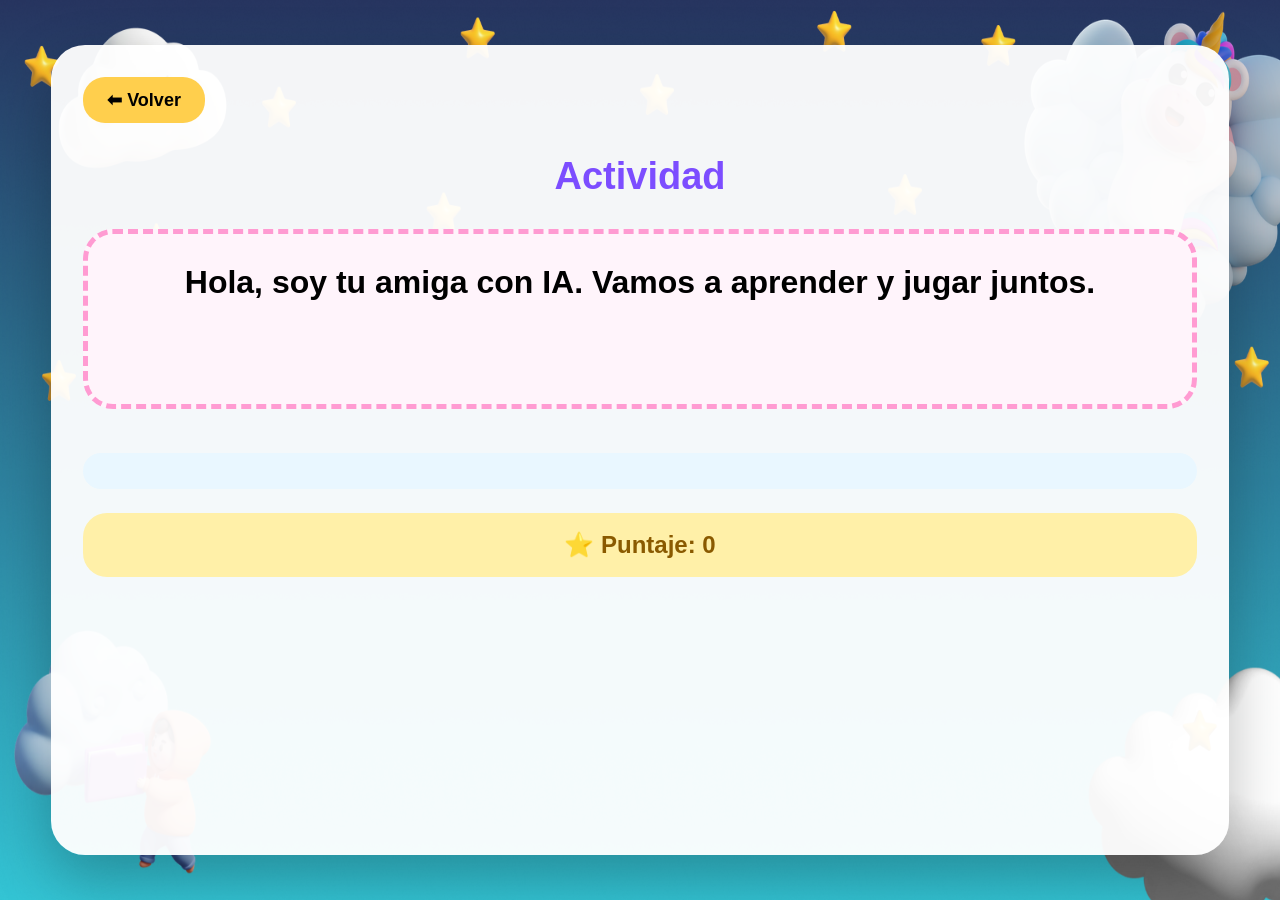
==== activity.html @ eb54089d "Cambiar menú de juegos a ventana separada (games.html) - Crear archivo games.html con el menú de jue" ====
<!doctype html>
<html lang="es">

<head>
    <meta charset="UTF-8" />
    <meta name="viewport" content="width=device-width, initial-scale=1.0" />
    <title>Actividad - MagiMente</title>
    <link rel="stylesheet" href="style.css" />
</head>

<body>
    <main class="app">
        <section id="actividad" class="screen activity-screen active">
            <button class="back" onclick="volverMenu()">⬅ Volver</button>

            <h2 id="tituloActividad">Actividad</h2>

            <!-- Pantalla de selección de tablas -->
            <div id="selectorTablas" class="table-selector" style="display: none;">
                <p class="selector-titulo">Selecciona una tabla para aprender</p>
                <div id="contenedorTablas" class="tablas-grid"></div>
            </div>

            <div id="pregunta" class="question">
                Hola, soy tu amiga con IA. Vamos a aprender y jugar juntos.
            </div>

            <div id="juegoOpciones" class="game-options"></div>

            <h3 id="respuesta" class="answer"></h3>
            <h3 id="puntaje" class="score">⭐ Puntaje: 0</h3>
        </section>
    </main>

    <script src="script.js"></script>
    <script src="activity-script.js"></script>
</body>

</html>
---- style.css ----
* {
    box-sizing: border-box;
}

body {
    margin: 0;
    width: 100vw;
    height: 100vh;
    font-family: 'Comic Sans MS', Arial, sans-serif;
    background: url('./assets/fondo.png');
    background-size: 100% 100%;
    background-position: center;
    background-repeat: no-repeat;
    display: flex;
    justify-content: center;
    align-items: center;
    overflow: hidden;
}

.app {
    width: 92vw;
    height: 90vh;
    max-width: 1700px;
}

.screen {
    display: none;
}

.screen.active {
    display: block;
}

.home-screen {
    position: relative;
    width: 100%;
    height: 100%;
    padding: 25px 70px 45px;
    border-radius: 35px;
    background: rgba(255, 255, 255, 0.1);
    backdrop-filter: blur(18px);
    box-shadow: inset 0 0 0 2px rgba(120, 220, 255, 0.35), 0 30px 80px rgba(0, 0, 0, 0.22);
    overflow: hidden;
    display: flex;
    flex-direction: column;
    justify-content: center;
}


/* Quitar nubes falsas */

.home-screen::before,
.home-screen::after {
    display: none;
}

.top-decoration {
    position: absolute;
    top: 15px;
    left: 35px;
    right: 35px;
    display: flex;
    justify-content: space-between;
    align-items: flex-start;
    z-index: 5;
}

.cloud-img {
    width: 190px;
    object-fit: contain;
}

.profile {
    position: relative;
}

.brain-img {
    width: 145px;
    height: 145px;
    object-fit: contain;
}


/* TÍTULO */

.main-header {
    text-align: center;
    position: relative;
    z-index: 4;
    margin-top: 19px;
    margin-bottom: 25px;
}

.titulo-magico {
    margin: 0;
    font-size: clamp(90px, 7vw, 130px);
    line-height: 0.82;
    font-weight: 900;
    letter-spacing: 14px;
    text-align: center;
    text-shadow: 0 4px 0 rgba(255, 255, 255, 0.8), 0 10px 20px rgba(0, 0, 0, 0.18);
}

.letra1 {
    color: #8057ff;
}

.letra2 {
    color: #26bfff;
}

.letra3 {
    color: #12d68c;
}

.letra4 {
    color: #ffb300;
}

.letra5 {
    color: #ff4fa3;
}

.letra6 {
    color: #ff765c;
}

.letra7 {
    color: #815cff;
}

.letra8 {
    color: #22bfff;
}

.letra9 {
    color: #13d68c;
}

.letra10 {
    color: #ffb300;
}

.letra11 {
    color: #ff4fa3;
}

.main-header p {
    margin: 90px auto 35px;
    max-width: 760px;
    font-size: clamp(22px, 1.8vw, 32px);
    line-height: 1.2;
    font-weight: 900;
    color: white;
}


/* TARJETAS */

.cards {
    position: relative;
    z-index: 4;
    width: 58%;
    margin: 39px auto 0 auto;
    display: grid;
    grid-template-columns: repeat(3, 1fr);
    gap: 28px 45px;
}

.card {
    min-height: 160px;
    border: none;
    border-radius: 26px;
    color: white;
    cursor: pointer;
    padding: 16px;
    text-align: center;
    display: flex;
    flex-direction: column;
    justify-content: center;
    align-items: center;
    box-shadow: 0 8px 0 rgba(0, 0, 0, 0.12), 0 18px 28px rgba(0, 0, 0, 0.16);
    transition: transform 0.2s ease, filter 0.2s ease;
}

.card:hover {
    transform: translateY(-8px) scale(1.03);
    filter: brightness(1.06);
}

.card-image {
    width: 75px;
    height: 75px;
    object-fit: contain;
    margin-bottom: 8px;
}

.pink .card-image {
    width: 90px;
    height: 90px;
}

.card h2 {
    margin: 5px 0 2px;
    font-size: clamp(18px, 1.4vw, 28px);
    color: white;
    font-weight: 900;
}

.card p {
    margin: 0;
    font-size: clamp(12px, 1vw, 18px);
    font-weight: 800;
    color: white;
}


/* Colores similares a tu captura */

.pink {
    background: linear-gradient(145deg, #ff68b4, #f64ea2);
}

.blue {
    background: linear-gradient(145deg, #67c5ff, #3da9f5);
}

.purple {
    background: linear-gradient(145deg, #b57cff, #835de7);
}

.green {
    background: linear-gradient(145deg, #33dbc0, #0ec2a5);
}

.yellow {
    background: linear-gradient(145deg, #ffd968, #e6bd45);
}

.orange {
    background: linear-gradient(145deg, #ff9b5a, #e97b3e);
}


/* ACTIVIDADES */

.activity-screen {
    width: 100%;
    min-height: 90vh;
    padding: 32px;
    border-radius: 34px;
    background: rgba(255, 255, 255, 0.95);
    box-shadow: 0 25px 60px rgba(0, 0, 0, 0.25);
}

.activity-screen.pink {
    background: linear-gradient(135deg, rgba(255, 104, 180, 0.15), rgba(246, 78, 162, 0.15)), rgba(255, 255, 255, 0.95);
}

.activity-screen.blue {
    background: linear-gradient(135deg, rgba(103, 197, 255, 0.15), rgba(61, 169, 245, 0.15)), rgba(255, 255, 255, 0.95);
}

.activity-screen.purple {
    background: linear-gradient(135deg, rgba(181, 124, 255, 0.15), rgba(131, 93, 231, 0.15)), rgba(255, 255, 255, 0.95);
}

.activity-screen.green {
    background: linear-gradient(135deg, rgba(51, 219, 192, 0.15), rgba(14, 194, 165, 0.15)), rgba(255, 255, 255, 0.95);
}

.activity-screen.yellow {
    background: linear-gradient(135deg, rgba(255, 217, 104, 0.15), rgba(230, 189, 69, 0.15)), rgba(255, 255, 255, 0.95);
}

.activity-screen.orange {
    background: linear-gradient(135deg, rgba(255, 155, 90, 0.15), rgba(233, 123, 62, 0.15)), rgba(255, 255, 255, 0.95);
}

.back {
    border: none;
    background: #ffcf4d;
    padding: 12px 24px;
    border-radius: 22px;
    font-size: 18px;
    font-weight: 900;
    cursor: pointer;
}

#tituloActividad,
#logros h2 {
    text-align: center;
    font-size: 38px;
    color: #7c4dff;
}

.question {
    background: #fff4fb;
    border: 5px dashed #ff9bd2;
    border-radius: 30px;
    padding: 30px;
    font-size: 32px;
    font-weight: 900;
    min-height: 180px;
    text-align: center;
    margin: 20px 0;
}

.answer,
.score {
    border-radius: 24px;
    padding: 18px;
    text-align: center;
    font-size: 24px;
}

.answer {
    background: #e9f7ff;
    color: #2364aa;
}

.score {
    background: #fff0a8;
    color: #8a5a00;
}

.game-options {
    display: flex;
    justify-content: center;
    align-items: center;
    width: 100%;
    gap: 18px;
}

.option {
    border: none;
    background: white;
    border-radius: 24px;
    padding: 20px;
    font-size: 26px;
    font-weight: 900;
    color: #33235c;
    box-shadow: 0 10px 22px rgba(0, 0, 0, 0.12);
    cursor: pointer;
}

.option span {
    display: block;
    font-size: 55px;
}

/* SELECTOR DE TABLAS */

.table-selector {
    width: 100%;
}

.selector-titulo {
    text-align: center;
    font-size: 28px;
    color: #7c4dff;
    font-weight: 900;
    margin: 20px 0 30px;
}

.tablas-grid {
    display: grid;
    grid-template-columns: repeat(6, 1fr);
    gap: 20px;
    margin: 20px 0;
}

.tabla-card {
    background: linear-gradient(135deg, #ff68b4, #f64ea2);
    border: none;
    border-radius: 24px;
    padding: 25px;
    cursor: pointer;
    display: flex;
    flex-direction: column;
    justify-content: center;
    align-items: center;
    min-height: 140px;
    box-shadow: 0 8px 0 rgba(0, 0, 0, 0.12), 0 18px 28px rgba(0, 0, 0, 0.16);
    transition: transform 0.2s ease, filter 0.2s ease;
    color: white;
    font-weight: 900;
}

.tabla-card:hover {
    transform: translateY(-8px) scale(1.05);
    filter: brightness(1.08);
}

.tabla-numero {
    font-size: 48px;
    margin-bottom: 8px;
}

.tabla-label {
    font-size: 14px;
    opacity: 0.95;
}

.tabla-card.tabla-todas {
    background: linear-gradient(145deg, #ff1493, #ff69b4);
    border: 3px solid rgba(255, 255, 255, 0.4);
}

.tabla-card.tabla-todas:hover {
    transform: translateY(-12px) scale(1.08);
    filter: brightness(1.12);
}

.tabla-card.tabla-1 { background: linear-gradient(145deg, #ff68b4, #f64ea2); }
.tabla-card.tabla-2 { background: linear-gradient(145deg, #67c5ff, #3da9f5); }
.tabla-card.tabla-3 { background: linear-gradient(145deg, #b57cff, #835de7); }
.tabla-card.tabla-4 { background: linear-gradient(145deg, #33dbc0, #0ec2a5); }
.tabla-card.tabla-5 { background: linear-gradient(145deg, #ffd968, #e6bd45); }
.tabla-card.tabla-6 { background: linear-gradient(145deg, #ff9b5a, #e97b3e); }
.tabla-card.tabla-7 { background: linear-gradient(145deg, #ff68b4, #f64ea2); }
.tabla-card.tabla-8 { background: linear-gradient(145deg, #67c5ff, #3da9f5); }
.tabla-card.tabla-9 { background: linear-gradient(145deg, #b57cff, #835de7); }
.tabla-card.tabla-10 { background: linear-gradient(145deg, #33dbc0, #0ec2a5); }

/* BOTONES DE OPERACIÓN (SUMA/RESTA) */

.operacion-btn {
    background: white;
    border: 3px solid #ddd;
    border-radius: 28px;
    padding: 25px;
    font-size: 20px;
    font-weight: 900;
    color: #333;
    cursor: pointer;
    display: flex;
    flex-direction: column;
    justify-content: center;
    align-items: center;
    min-height: 160px;
    box-shadow: 0 8px 20px rgba(0, 0, 0, 0.1);
    transition: all 0.3s ease;
    user-select: none;
    touch-action: none;
}

.operacion-btn:hover {
    transform: translateY(-8px) scale(1.05);
    box-shadow: 0 12px 30px rgba(0, 0, 0, 0.2);
    filter: brightness(0.98);
}

.operacion-btn:active {
    transform: translateY(-4px) scale(1.02);
}

.operacion-icon {
    font-size: 56px;
    margin-bottom: 10px;
    display: block;
}

.operacion-texto {
    font-size: 18px;
    display: block;
}

.suma-btn {
    border-color: #0ec2a5;
    background: linear-gradient(135deg, rgba(14, 194, 165, 0.1), rgba(14, 194, 165, 0.05));
}

.suma-btn:hover {
    background: linear-gradient(135deg, rgba(14, 194, 165, 0.2), rgba(14, 194, 165, 0.1));
    border-color: #0ec2a5;
    box-shadow: 0 12px 30px rgba(14, 194, 165, 0.3);
}

.resta-btn {
    border-color: #ff4fa3;
    background: linear-gradient(135deg, rgba(255, 79, 163, 0.1), rgba(255, 79, 163, 0.05));
}

.resta-btn:hover {
    background: linear-gradient(135deg, rgba(255, 79, 163, 0.2), rgba(255, 79, 163, 0.1));
    border-color: #ff4fa3;
    box-shadow: 0 12px 30px rgba(255, 79, 163, 0.3);
}

.mixto-btn {
    border-color: #8057ff;
    background: linear-gradient(135deg, rgba(128, 87, 255, 0.1), rgba(128, 87, 255, 0.05));
}

.mixto-btn:hover {
    background: linear-gradient(135deg, rgba(128, 87, 255, 0.2), rgba(128, 87, 255, 0.1));
    border-color: #8057ff;
    box-shadow: 0 12px 30px rgba(128, 87, 255, 0.3);
}


/* GRID DE OPERACIONES */

.operaciones-grid {
    display: grid;
    grid-template-columns: repeat(2, 1fr);
    gap: 20px;
    margin: 20px 0;
}

.operacion-card {
    background: white;
    border: 3px solid #ddd;
    border-radius: 24px;
    padding: 25px;
    font-size: 24px;
    font-weight: 900;
    color: #333;
    cursor: pointer;
    display: flex;
    flex-direction: column;
    justify-content: center;
    align-items: center;
    min-height: 140px;
    box-shadow: 0 6px 18px rgba(0, 0, 0, 0.1);
    transition: all 0.3s ease;
    user-select: none;
    touch-action: none;
}

.operacion-card:hover {
    transform: translateY(-6px) scale(1.04);
    box-shadow: 0 10px 26px rgba(0, 0, 0, 0.15);
}

.operacion-card:active {
    transform: translateY(-2px) scale(1.01);
}

.operacion-display {
    font-size: 32px;
    font-weight: bold;
    margin-bottom: 10px;
    color: #333;
}

.operacion-icon-card {
    font-size: 40px;
}

.suma-card {
    border-color: #0ec2a5;
    background: linear-gradient(135deg, rgba(14, 194, 165, 0.08), rgba(14, 194, 165, 0.02));
}

.suma-card:hover {
    background: linear-gradient(135deg, rgba(14, 194, 165, 0.15), rgba(14, 194, 165, 0.08));
    border-color: #0ec2a5;
    box-shadow: 0 10px 26px rgba(14, 194, 165, 0.25);
}

.resta-card {
    border-color: #ff4fa3;
    background: linear-gradient(135deg, rgba(255, 79, 163, 0.08), rgba(255, 79, 163, 0.02));
}

.resta-card:hover {
    background: linear-gradient(135deg, rgba(255, 79, 163, 0.15), rgba(255, 79, 163, 0.08));
    border-color: #ff4fa3;
    box-shadow: 0 10px 26px rgba(255, 79, 163, 0.25);
}

.operacion-selected {
    transform: scale(0.95);
    opacity: 0.6;
}

/* GRID DE RESPUESTAS */

.respuestas-grid {
    display: grid;
    grid-template-columns: repeat(3, 1fr);
    gap: 15px;
    margin: 20px 0;
}

.respuesta-btn {
    background: white;
    border: 3px solid #8057ff;
    border-radius: 20px;
    padding: 20px;
    font-size: 28px;
    font-weight: 900;
    color: #333;
    cursor: pointer;
    display: flex;
    justify-content: center;
    align-items: center;
    min-height: 100px;
    box-shadow: 0 6px 16px rgba(128, 87, 255, 0.15);
    transition: all 0.3s ease;
    user-select: none;
}

.respuesta-btn:hover {
    transform: translateY(-6px) scale(1.06);
    box-shadow: 0 10px 24px rgba(128, 87, 255, 0.3);
    background: linear-gradient(135deg, rgba(128, 87, 255, 0.08), rgba(128, 87, 255, 0.02));
}

.respuesta-btn:active {
    transform: translateY(-2px) scale(1.02);
}

.numero-respuesta {
    font-size: 36px;
    font-weight: bold;
}

/* MENÚ DE JUEGOS */

.menu-header {
    text-align: center;
    margin-bottom: 40px;
}

.menu-header h1 {
    margin: 0;
    font-size: clamp(32px, 4vw, 52px);
    color: #7c4dff;
    font-weight: 900;
}

.menu-header p {
    margin: 15px 0 0;
    font-size: clamp(16px, 1.5vw, 24px);
    color: #666;
    font-weight: 600;
}

.juegos-grid {
    display: grid;
    grid-template-columns: repeat(3, 1fr);
    gap: 25px;
    width: 100%;
    max-width: 900px;
    margin: 0 auto;
}

.juego-card {
    border: none;
    border-radius: 28px;
    padding: 30px 20px;
    cursor: pointer;
    display: flex;
    flex-direction: column;
    justify-content: center;
    align-items: center;
    min-height: 200px;
    box-shadow: 0 8px 0 rgba(0, 0, 0, 0.12), 0 18px 28px rgba(0, 0, 0, 0.16);
    transition: transform 0.3s ease, filter 0.3s ease;
    color: white;
    font-family: 'Comic Sans MS', Arial, sans-serif;
    font-weight: 900;
}

.juego-card:hover {
    transform: translateY(-12px) scale(1.05);
    filter: brightness(1.08);
}

.juego-icono {
    font-size: 64px;
    margin-bottom: 15px;
    display: block;
}

.juego-card h3 {
    margin: 10px 0 5px;
    font-size: 22px;
    color: white;
    text-align: center;
}

.juego-card p {
    margin: 0;
    font-size: 14px;
    color: rgba(255, 255, 255, 0.9);
    text-align: center;
}

.juego-atrapa {
    background: linear-gradient(145deg, #ff68b4, #f64ea2);
}

.juego-memoria {
    background: linear-gradient(145deg, #67c5ff, #3da9f5);
}

.juego-emojis {
    background: linear-gradient(145deg, #b57cff, #835de7);
}

.juego-colores {
    background: linear-gradient(145deg, #33dbc0, #0ec2a5);
}

.juego-rompecabezas {
    background: linear-gradient(145deg, #ffd968, #e6bd45);
}

.juego-sonidos {
    background: linear-gradient(145deg, #ff9b5a, #e97b3e);
}

/* MÓVIL */

@media (max-width: 900px) {
    body {
        height: auto;
        min-height: 100vh;
        overflow-y: auto;
        background-size: cover;
    }
    .app {
        width: 96vw;
        height: auto;
        padding: 10px 0;
    }
    .home-screen {
        height: auto;
        min-height: 95vh;
        padding: 28px 18px;
        border-radius: 28px;
    }
    .top-decoration {
        display: none;
    }
    .titulo-magico {
        font-size: 64px;
        letter-spacing: 6px;
    }
    .main-header p {
        font-size: 22px;
        margin: 25px auto 30px;
    }
    .cards {
        width: 100%;
        grid-template-columns: 1fr;
        gap: 18px;
    }
    .card {
        min-height: 150px;
    }
    .card-image {
        width: 80px;
        height: 80px;
    }
    .game-options {
        grid-template-columns: 1fr;
    }
    .tablas-grid {
        grid-template-columns: repeat(4, 1fr);
        gap: 15px;
    }
    .tabla-card {
        min-height: 120px;
        padding: 18px;
    }
    .tabla-numero {
        font-size: 36px;
    }
    .tabla-label {
        font-size: 12px;
    }
    .operacion-btn {
        min-height: 140px;
        padding: 18px;
    }
    .operacion-icon {
        font-size: 42px;
        margin-bottom: 8px;
    }
    .operacion-texto {
        font-size: 16px;
    }
    .operaciones-grid {
        grid-template-columns: 1fr;
        gap: 15px;
    }
    .operacion-card {
        min-height: 120px;
        padding: 18px;
    }
    .operacion-display {
        font-size: 28px;
    }
    .operacion-icon-card {
        font-size: 36px;
    }
    .respuestas-grid {
        grid-template-columns: repeat(2, 1fr);
        gap: 12px;
    }
    .respuesta-btn {
        min-height: 90px;
        padding: 15px;
        font-size: 24px;
    }
    .numero-respuesta {
        font-size: 28px;
    }
}
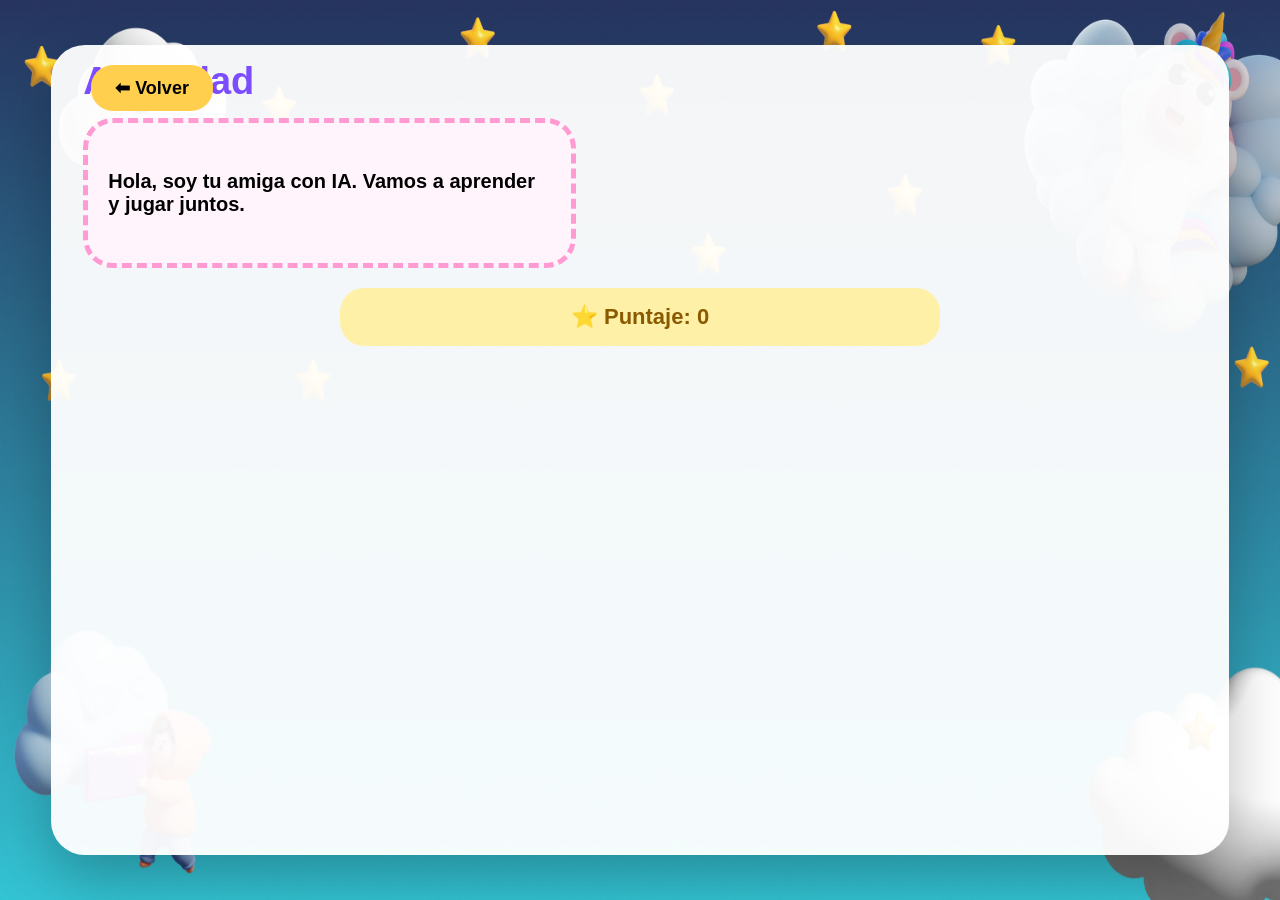
==== commit f2ff68a5: "Reorganizar layout a dos columnas: izquierda info, derecha tarjetas - Cambiar estructura a grid de d" ====
--- a/activity.html
+++ b/activity.html
@@ -13,21 +13,28 @@
         <section id="actividad" class="screen activity-screen active">
             <button class="back" onclick="volverMenu()">⬅ Volver</button>
 
-            <h2 id="tituloActividad">Actividad</h2>
+            <div class="contenedor-juego">
+                <div class="lado-izquierdo">
+                    <h2 id="tituloActividad">Actividad</h2>
 
-            <!-- Pantalla de selección de tablas -->
-            <div id="selectorTablas" class="table-selector" style="display: none;">
-                <p class="selector-titulo">Selecciona una tabla para aprender</p>
-                <div id="contenedorTablas" class="tablas-grid"></div>
+                    <!-- Pantalla de selección de tablas -->
+                    <div id="selectorTablas" class="table-selector" style="display: none;">
+                        <p class="selector-titulo">Selecciona una tabla para aprender</p>
+                        <div id="contenedorTablas" class="tablas-grid"></div>
+                    </div>
+
+                    <div id="pregunta" class="question">
+                        Hola, soy tu amiga con IA. Vamos a aprender y jugar juntos.
+                    </div>
+
+                    <h3 id="respuesta" class="answer"></h3>
+                </div>
+
+                <div class="lado-derecho">
+                    <div id="juegoOpciones" class="game-options"></div>
+                </div>
             </div>
 
-            <div id="pregunta" class="question">
-                Hola, soy tu amiga con IA. Vamos a aprender y jugar juntos.
-            </div>
-
-            <div id="juegoOpciones" class="game-options"></div>
-
-            <h3 id="respuesta" class="answer"></h3>
             <h3 id="puntaje" class="score">⭐ Puntaje: 0</h3>
         </section>
     </main>
--- a/style.css
+++ b/style.css
@@ -247,10 +247,36 @@
 .activity-screen {
     width: 100%;
     min-height: 90vh;
-    padding: 32px;
+    padding: 15px 32px 20px;
     border-radius: 34px;
     background: rgba(255, 255, 255, 0.95);
     box-shadow: 0 25px 60px rgba(0, 0, 0, 0.25);
+    display: flex;
+    flex-direction: column;
+    overflow-y: auto;
+    position: relative;
+}
+
+.contenedor-juego {
+    display: grid;
+    grid-template-columns: 1fr 1.2fr;
+    gap: 30px;
+    flex: 1;
+    align-items: center;
+}
+
+.lado-izquierdo {
+    display: flex;
+    flex-direction: column;
+    align-items: flex-start;
+    justify-content: flex-start;
+    gap: 15px;
+}
+
+.lado-derecho {
+    display: flex;
+    justify-content: center;
+    align-items: center;
 }
 
 .activity-screen.pink {
@@ -285,43 +311,63 @@
     font-size: 18px;
     font-weight: 900;
     cursor: pointer;
-}
-
-#tituloActividad,
+    position: absolute;
+    top: 20px;
+    left: 40px;
+}
+
+#tituloActividad {
+    font-size: 38px;
+    color: #7c4dff;
+    margin: 0;
+    text-align: left;
+}
+
 #logros h2 {
     text-align: center;
     font-size: 38px;
     color: #7c4dff;
+    margin: 0;
 }
 
 .question {
     background: #fff4fb;
     border: 5px dashed #ff9bd2;
     border-radius: 30px;
-    padding: 30px;
-    font-size: 32px;
-    font-weight: 900;
-    min-height: 180px;
-    text-align: center;
-    margin: 20px 0;
+    padding: 20px;
+    font-size: 20px;
+    font-weight: 900;
+    min-height: 150px;
+    text-align: left;
+    margin: 0;
+    display: flex;
+    align-items: center;
+    justify-content: flex-start;
+    width: 100%;
+    max-width: 100%;
 }
 
 .answer,
 .score {
     border-radius: 24px;
-    padding: 18px;
+    padding: 16px;
     text-align: center;
-    font-size: 24px;
+    font-size: 22px;
 }
 
 .answer {
     background: #e9f7ff;
     color: #2364aa;
+    margin: 0;
+    display: none;
 }
 
 .score {
     background: #fff0a8;
     color: #8a5a00;
+    margin: 20px auto 0 auto;
+    width: 100%;
+    max-width: 600px;
 }
 
 .game-options {
@@ -329,7 +375,9 @@
     justify-content: center;
     align-items: center;
     width: 100%;
-    gap: 18px;
+    gap: 15px;
+    flex-wrap: wrap;
+    margin: 0;
 }
 
 .option {
@@ -342,6 +390,21 @@
     color: #33235c;
     box-shadow: 0 10px 22px rgba(0, 0, 0, 0.12);
     cursor: pointer;
+    transition: all 0.3s ease;
+}
+
+.option:hover {
+    transform: translateY(-6px) scale(1.05);
+    box-shadow: 0 14px 28px rgba(0, 0, 0, 0.18);
+}
+
+.option:active {
+    transform: scale(0.98);
+}
+
+.option:disabled {
+    cursor: not-allowed;
+    opacity: 0.5;
 }
 
 .option span {
@@ -714,6 +777,71 @@
     background: linear-gradient(145deg, #ff9b5a, #e97b3e);
 }
 
+/* JUEGO DE MEMORIA */
+
+.memoria-grid {
+    display: grid;
+    grid-template-columns: repeat(4, 1fr);
+    gap: 16px;
+    max-width: 550px;
+    width: 100%;
+    padding: 0;
+    margin: 0;
+    place-items: center;
+}
+
+.memoria-carta {
+    aspect-ratio: 1 / 1;
+    position: relative;
+    border: none;
+    border-radius: 20px;
+    cursor: pointer;
+    font-family: 'Comic Sans MS', Arial, sans-serif;
+    font-weight: 900;
+    min-height: 130px;
+    box-shadow: 0 8px 20px rgba(0, 0, 0, 0.2);
+    transition: transform 0.4s ease;
+}
+
+.memoria-carta:hover:not(.volteada) {
+    transform: scale(1.08);
+    box-shadow: 0 12px 28px rgba(0, 0, 0, 0.3);
+}
+
+.memoria-cara-frontal,
+.memoria-cara-trasera {
+    position: absolute;
+    width: 100%;
+    height: 100%;
+    display: flex;
+    justify-content: center;
+    align-items: center;
+    border-radius: 20px;
+    font-size: 52px;
+    font-weight: 900;
+}
+
+.memoria-cara-frontal {
+    background: linear-gradient(145deg, #67c5ff, #3da9f5);
+    color: white;
+}
+
+.memoria-cara-trasera {
+    background: white;
+    color: #333;
+    border: 3px solid #3da9f5;
+    font-size: 48px;
+    display: none;
+}
+
+.memoria-carta.volteada .memoria-cara-frontal {
+    display: none;
+}
+
+.memoria-carta.volteada .memoria-cara-trasera {
+    display: flex;
+}
+
 /* MÓVIL */
 
 @media (max-width: 900px) {
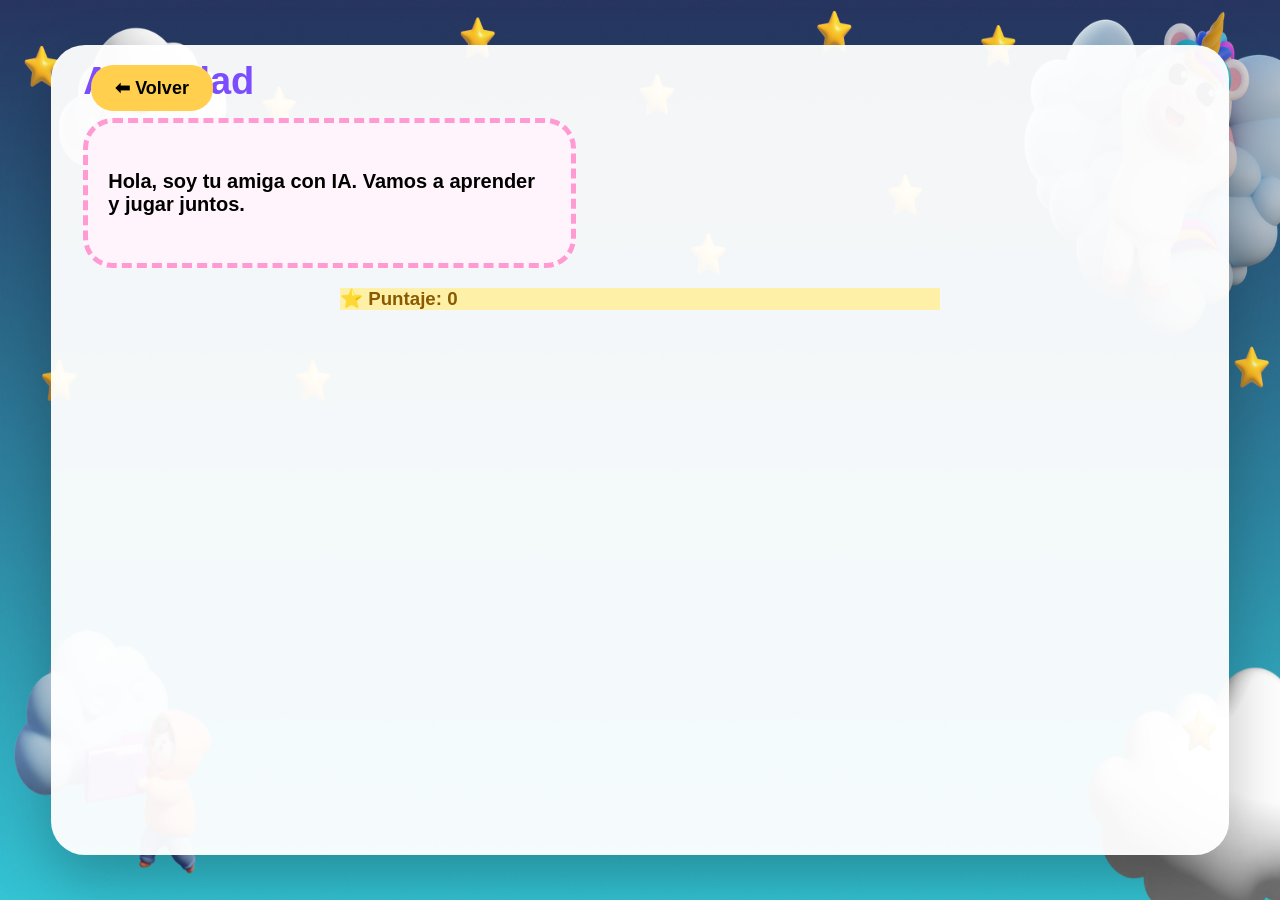
==== commit 62d21f0d: "cambios finales" ====
--- a/activity.html
+++ b/activity.html
@@ -37,6 +37,16 @@
 
             <h3 id="puntaje" class="score">⭐ Puntaje: 0</h3>
         </section>
+
+        <div id="pantallaGanaste" class="pantalla-ganaste oculta">
+            <div id="confeti-container"></div>
+            <div class="ganaste-contenido">
+                <div class="ganaste-trofeo">🏆</div>
+                <h1 class="ganaste-titulo">¡Felicidades!</h1>
+                <p class="ganaste-subtitulo">¡Lo hiciste muy bien! 🎉✨</p>
+                <button class="ganaste-btn" onclick="cerrarYVolverMenu()">🏠 Volver al menú</button>
+            </div>
+        </div>
     </main>
 
     <script src="script.js"></script>
--- a/style.css
+++ b/style.css
@@ -68,6 +68,17 @@
 .cloud-img {
     width: 190px;
     object-fit: contain;
+    animation: flotarNube 5s ease-in-out infinite;
+}
+
+@keyframes flotarNube {
+    0%,
+    100% {
+        transform: translateX(0) translateY(0);
+    }
+    50% {
+        transform: translateX(25px) translateY(-15px);
+    }
 }
 
 .profile {
@@ -78,6 +89,19 @@
     width: 145px;
     height: 145px;
     object-fit: contain;
+    animation: rotarPersonaje 4s linear infinite;
+}
+
+@keyframes rotarPersonaje {
+    0% {
+        transform: rotate(0deg) scale(1);
+    }
+    50% {
+        transform: rotate(8deg) scale(1.08);
+    }
+    100% {
+        transform: rotate(0deg) scale(1);
+    }
 }
 
 
@@ -255,6 +279,12 @@
     flex-direction: column;
     overflow-y: auto;
     position: relative;
+}
+
+#material.activity-screen {
+    background: rgba(255, 255, 255, 0.1);
+    backdrop-filter: blur(18px);
+    box-shadow: inset 0 0 0 2px rgba(120, 220, 255, 0.35), 0 30px 80px rgba(0, 0, 0, 0.22);
 }
 
 .contenedor-juego {
@@ -347,6 +377,8 @@
     max-width: 100%;
 }
 
+
+}
 .answer,
 .score {
     border-radius: 24px;
@@ -354,14 +386,12 @@
     text-align: center;
     font-size: 22px;
 }
-
 .answer {
     background: #e9f7ff;
     color: #2364aa;
     margin: 0;
     display: none;
 }
-
 .score {
     background: #fff0a8;
     color: #8a5a00;
@@ -369,7 +399,6 @@
     width: 100%;
     max-width: 600px;
 }
-
 .game-options {
     display: flex;
     justify-content: center;
@@ -379,7 +408,6 @@
     flex-wrap: wrap;
     margin: 0;
 }
-
 .option {
     border: none;
     background: white;
@@ -392,32 +420,27 @@
     cursor: pointer;
     transition: all 0.3s ease;
 }
-
 .option:hover {
     transform: translateY(-6px) scale(1.05);
     box-shadow: 0 14px 28px rgba(0, 0, 0, 0.18);
 }
-
 .option:active {
     transform: scale(0.98);
 }
-
 .option:disabled {
     cursor: not-allowed;
     opacity: 0.5;
 }
-
 .option span {
     display: block;
     font-size: 55px;
 }
 
 /* SELECTOR DE TABLAS */
-
 .table-selector {
     width: 100%;
-}
-
+    padding: 0 20px;
+}
 .selector-titulo {
     text-align: center;
     font-size: 28px;
@@ -425,14 +448,245 @@
     font-weight: 900;
     margin: 20px 0 30px;
 }
-
 .tablas-grid {
     display: grid;
-    grid-template-columns: repeat(6, 1fr);
-    gap: 20px;
+    grid-template-columns: repeat(3, 1fr);
+    gap: 25px;
     margin: 20px 0;
-}
-
+    max-width: 1000px;
+    margin-left: auto;
+    margin-right: auto;
+}
+
+/* SUMAS Y RESTAS - ESTILOS SEPARADOS */
+.activity-screen.tipo-matematicas {
+    display: flex !important;
+    flex-direction: column !important;
+    justify-content: center !important;
+    align-items: center !important;
+    min-height: 100% !important;
+    padding: 0 !important;
+    overflow-y: auto;
+}
+.activity-screen.tipo-matematicas .contenedor-juego {
+    display: flex !important;
+    flex-direction: column !important;
+    justify-content: center !important;
+    align-items: center !important;
+    width: 100% !important;
+    max-width: 600px;
+    margin: 0 auto !important;
+    min-height: auto !important;
+    gap: 20px !important;
+    padding-bottom: 30px;
+}
+.activity-screen.tipo-matematicas .lado-izquierdo {
+    width: 100% !important;
+    text-align: center !important;
+    justify-content: center !important;
+    align-items: center !important;
+}
+.activity-screen.tipo-matematicas .lado-derecho {
+    width: 100% !important;
+    margin-top: 0 !important;
+}
+.activity-screen.tipo-matematicas .question {
+    padding: 25px 30px !important;
+    min-height: auto !important;
+    display: none !important;
+    flex-direction: column !important;
+    justify-content: center !important;
+    align-items: center !important;
+    line-height: 1.6 !important;
+    gap: 15px !important;
+    text-align: center !important;
+    font-size: 22px !important;
+}
+.activity-screen.tipo-matematicas .question[style*="display: block"],
+.activity-screen.tipo-matematicas .question[style*="display:block"] {
+    display: block !important;
+}
+.activity-screen.tipo-matematicas #tituloActividad {
+    font-size: 36px;
+    margin-bottom: 20px;
+}
+.activity-screen.tipo-matematicas .score {
+    margin: 5px auto 0 auto !important;
+}
+
+/* RESPONSIVE SUMAS Y RESTAS - MÓVIL */
+@media (max-width: 480px) {
+    .activity-screen.tipo-matematicas {
+        min-height: auto;
+        padding-top: 340px;
+        padding-bottom: 80px;
+        justify-content: flex-start;
+    }
+    
+    .activity-screen.tipo-matematicas .contenedor-juego {
+        max-width: 100%;
+        padding: 20px 12px;
+        margin-bottom: 30px;
+    }
+    
+    .activity-screen.tipo-matematicas #tituloActividad {
+        font-size: 24px;
+        margin-bottom: 20px;
+        margin-top: 80px;
+    }
+    
+    .activity-screen.tipo-matematicas .question {
+        font-size: 15px;
+        padding: 25px 16px !important;
+        gap: 15px !important;
+        margin-bottom: 15px;
+    }
+    
+    .activity-screen.tipo-matematicas .score {
+        font-size: 13px;
+        padding: 12px;
+        margin-top: 8px !important;
+        margin-bottom: 20px;
+    }
+}
+
+/* RESPONSIVE SUMAS Y RESTAS - TABLET PEQUEÑA */
+@media (min-width: 481px) and (max-width: 768px) {
+    .activity-screen.tipo-matematicas {
+        min-height: auto;
+        padding-top: 150px;
+        padding-bottom: 35px;
+    }
+    
+    .activity-screen.tipo-matematicas .contenedor-juego {
+        max-width: 95%;
+        padding: 0 15px;
+    }
+    
+    .activity-screen.tipo-matematicas #tituloActividad {
+        font-size: 28px;
+        margin-bottom: 18px;
+        margin-top: 15px;
+    }
+    
+    .activity-screen.tipo-matematicas .question {
+        font-size: 17px;
+        padding: 22px 22px !important;
+        gap: 14px !important;
+    }
+    
+    .activity-screen.tipo-matematicas .score {
+        font-size: 14px;
+        padding: 14px;
+        margin-top: 5px !important;
+    }
+}
+
+/* RESPONSIVE SUMAS Y RESTAS - TABLET */
+@media (min-width: 769px) and (max-width: 1024px) {
+    .activity-screen.tipo-matematicas {
+        padding-top: 120px;
+        padding-bottom: 70px;
+    }
+    
+    .activity-screen.tipo-matematicas .contenedor-juego {
+        max-width: 650px;
+        padding: 25px 15px;
+        margin-bottom: 30px;
+    }
+    
+    .activity-screen.tipo-matematicas #tituloActividad {
+        font-size: 32px;
+        margin-bottom: 25px;
+        margin-top: 20px;
+    }
+    
+    .activity-screen.tipo-matematicas .question {
+        font-size: 19px;
+        padding: 32px 35px !important;
+        gap: 18px !important;
+        margin-bottom: 15px;
+    }
+    
+    .activity-screen.tipo-matematicas .score {
+        font-size: 16px;
+        padding: 15px;
+        margin-top: 10px !important;
+        margin-bottom: 20px;
+    }
+}
+
+/* RESPONSIVE SUMAS Y RESTAS - DESKTOP */
+@media (min-width: 1025px) {
+    .activity-screen.tipo-matematicas #tituloActividad {
+        font-size: 36px;
+        margin-bottom: 25px;
+    }
+    
+    .activity-screen.tipo-matematicas .question {
+        padding: 30px 35px !important;
+        gap: 18px !important;
+    }
+    
+    .activity-screen.tipo-matematicas .score {
+        font-size: 18px;
+        padding: 16px;
+    }
+}
+
+/* RESPONSIVE TABLAS - MÓVIL */
+@media (max-width: 768px) {
+    .tablas-grid {
+        grid-template-columns: repeat(3, 1fr);
+        gap: 15px;
+        margin: 15px 0;
+    }
+}
+@media (max-width: 480px) {
+    .tablas-grid {
+        display: flex;
+        flex-direction: row;
+        overflow-x: auto;
+        overflow-y: hidden;
+        gap: 15px;
+        margin: 15px auto;
+        padding: 10px 0;
+        width: 100%;
+        scroll-behavior: smooth;
+        -webkit-overflow-scrolling: touch;
+    }
+    
+    .tablas-grid::-webkit-scrollbar {
+        height: 6px;
+    }
+    
+    .tablas-grid::-webkit-scrollbar-track {
+        background: rgba(0, 0, 0, 0.1);
+        border-radius: 10px;
+    }
+    
+    .tablas-grid::-webkit-scrollbar-thumb {
+        background: rgba(0, 0, 0, 0.3);
+        border-radius: 10px;
+    }
+    
+    .tabla-card {
+        min-height: 150px;
+        padding: 20px;
+        min-width: calc(100% - 30px);
+        flex-shrink: 0;
+    }
+    
+    .tabla-numero {
+        font-size: 48px;
+        margin-bottom: 10px;
+    }
+    
+    .tabla-label {
+        font-size: 20px;
+        font-weight: 900;
+    }
+}
 .tabla-card {
     background: linear-gradient(135deg, #ff68b4, #f64ea2);
     border: none;
@@ -449,45 +703,58 @@
     color: white;
     font-weight: 900;
 }
-
 .tabla-card:hover {
     transform: translateY(-8px) scale(1.05);
     filter: brightness(1.08);
 }
-
 .tabla-numero {
     font-size: 48px;
     margin-bottom: 8px;
 }
-
 .tabla-label {
     font-size: 14px;
     opacity: 0.95;
 }
-
 .tabla-card.tabla-todas {
     background: linear-gradient(145deg, #ff1493, #ff69b4);
     border: 3px solid rgba(255, 255, 255, 0.4);
 }
-
 .tabla-card.tabla-todas:hover {
     transform: translateY(-12px) scale(1.08);
     filter: brightness(1.12);
 }
-
-.tabla-card.tabla-1 { background: linear-gradient(145deg, #ff68b4, #f64ea2); }
-.tabla-card.tabla-2 { background: linear-gradient(145deg, #67c5ff, #3da9f5); }
-.tabla-card.tabla-3 { background: linear-gradient(145deg, #b57cff, #835de7); }
-.tabla-card.tabla-4 { background: linear-gradient(145deg, #33dbc0, #0ec2a5); }
-.tabla-card.tabla-5 { background: linear-gradient(145deg, #ffd968, #e6bd45); }
-.tabla-card.tabla-6 { background: linear-gradient(145deg, #ff9b5a, #e97b3e); }
-.tabla-card.tabla-7 { background: linear-gradient(145deg, #ff68b4, #f64ea2); }
-.tabla-card.tabla-8 { background: linear-gradient(145deg, #67c5ff, #3da9f5); }
-.tabla-card.tabla-9 { background: linear-gradient(145deg, #b57cff, #835de7); }
-.tabla-card.tabla-10 { background: linear-gradient(145deg, #33dbc0, #0ec2a5); }
+.tabla-card.tabla-1 {
+    background: linear-gradient(145deg, #ff68b4, #f64ea2);
+}
+.tabla-card.tabla-2 {
+    background: linear-gradient(145deg, #67c5ff, #3da9f5);
+}
+.tabla-card.tabla-3 {
+    background: linear-gradient(145deg, #b57cff, #835de7);
+}
+.tabla-card.tabla-4 {
+    background: linear-gradient(145deg, #33dbc0, #0ec2a5);
+}
+.tabla-card.tabla-5 {
+    background: linear-gradient(145deg, #ffd968, #e6bd45);
+}
+.tabla-card.tabla-6 {
+    background: linear-gradient(145deg, #ff9b5a, #e97b3e);
+}
+.tabla-card.tabla-7 {
+    background: linear-gradient(145deg, #ff68b4, #f64ea2);
+}
+.tabla-card.tabla-8 {
+    background: linear-gradient(145deg, #67c5ff, #3da9f5);
+}
+.tabla-card.tabla-9 {
+    background: linear-gradient(145deg, #b57cff, #835de7);
+}
+.tabla-card.tabla-10 {
+    background: linear-gradient(145deg, #33dbc0, #0ec2a5);
+}
 
 /* BOTONES DE OPERACIÓN (SUMA/RESTA) */
-
 .operacion-btn {
     background: white;
     border: 3px solid #ddd;
@@ -507,71 +774,58 @@
     user-select: none;
     touch-action: none;
 }
-
 .operacion-btn:hover {
     transform: translateY(-8px) scale(1.05);
     box-shadow: 0 12px 30px rgba(0, 0, 0, 0.2);
     filter: brightness(0.98);
 }
-
 .operacion-btn:active {
     transform: translateY(-4px) scale(1.02);
 }
-
 .operacion-icon {
     font-size: 56px;
     margin-bottom: 10px;
     display: block;
 }
-
 .operacion-texto {
     font-size: 18px;
     display: block;
 }
-
 .suma-btn {
     border-color: #0ec2a5;
     background: linear-gradient(135deg, rgba(14, 194, 165, 0.1), rgba(14, 194, 165, 0.05));
 }
-
 .suma-btn:hover {
     background: linear-gradient(135deg, rgba(14, 194, 165, 0.2), rgba(14, 194, 165, 0.1));
     border-color: #0ec2a5;
     box-shadow: 0 12px 30px rgba(14, 194, 165, 0.3);
 }
-
 .resta-btn {
     border-color: #ff4fa3;
     background: linear-gradient(135deg, rgba(255, 79, 163, 0.1), rgba(255, 79, 163, 0.05));
 }
-
 .resta-btn:hover {
     background: linear-gradient(135deg, rgba(255, 79, 163, 0.2), rgba(255, 79, 163, 0.1));
     border-color: #ff4fa3;
     box-shadow: 0 12px 30px rgba(255, 79, 163, 0.3);
 }
-
 .mixto-btn {
     border-color: #8057ff;
     background: linear-gradient(135deg, rgba(128, 87, 255, 0.1), rgba(128, 87, 255, 0.05));
 }
-
 .mixto-btn:hover {
     background: linear-gradient(135deg, rgba(128, 87, 255, 0.2), rgba(128, 87, 255, 0.1));
     border-color: #8057ff;
     box-shadow: 0 12px 30px rgba(128, 87, 255, 0.3);
 }
 
-
 /* GRID DE OPERACIONES */
-
 .operaciones-grid {
     display: grid;
     grid-template-columns: repeat(2, 1fr);
     gap: 20px;
     margin: 20px 0;
 }
-
 .operacion-card {
     background: white;
     border: 3px solid #ddd;
@@ -591,63 +845,52 @@
     user-select: none;
     touch-action: none;
 }
-
 .operacion-card:hover {
     transform: translateY(-6px) scale(1.04);
     box-shadow: 0 10px 26px rgba(0, 0, 0, 0.15);
 }
-
 .operacion-card:active {
     transform: translateY(-2px) scale(1.01);
 }
-
 .operacion-display {
     font-size: 32px;
     font-weight: bold;
     margin-bottom: 10px;
     color: #333;
 }
-
 .operacion-icon-card {
     font-size: 40px;
 }
-
 .suma-card {
     border-color: #0ec2a5;
     background: linear-gradient(135deg, rgba(14, 194, 165, 0.08), rgba(14, 194, 165, 0.02));
 }
-
 .suma-card:hover {
     background: linear-gradient(135deg, rgba(14, 194, 165, 0.15), rgba(14, 194, 165, 0.08));
     border-color: #0ec2a5;
     box-shadow: 0 10px 26px rgba(14, 194, 165, 0.25);
 }
-
 .resta-card {
     border-color: #ff4fa3;
     background: linear-gradient(135deg, rgba(255, 79, 163, 0.08), rgba(255, 79, 163, 0.02));
 }
-
 .resta-card:hover {
     background: linear-gradient(135deg, rgba(255, 79, 163, 0.15), rgba(255, 79, 163, 0.08));
     border-color: #ff4fa3;
     box-shadow: 0 10px 26px rgba(255, 79, 163, 0.25);
 }
-
 .operacion-selected {
     transform: scale(0.95);
     opacity: 0.6;
 }
 
 /* GRID DE RESPUESTAS */
-
 .respuestas-grid {
     display: grid;
     grid-template-columns: repeat(3, 1fr);
     gap: 15px;
     margin: 20px 0;
 }
-
 .respuesta-btn {
     background: white;
     border: 3px solid #8057ff;
@@ -665,43 +908,36 @@
     transition: all 0.3s ease;
     user-select: none;
 }
-
 .respuesta-btn:hover {
     transform: translateY(-6px) scale(1.06);
     box-shadow: 0 10px 24px rgba(128, 87, 255, 0.3);
     background: linear-gradient(135deg, rgba(128, 87, 255, 0.08), rgba(128, 87, 255, 0.02));
 }
-
 .respuesta-btn:active {
     transform: translateY(-2px) scale(1.02);
 }
-
 .numero-respuesta {
     font-size: 36px;
     font-weight: bold;
 }
 
 /* MENÚ DE JUEGOS */
-
 .menu-header {
     text-align: center;
     margin-bottom: 40px;
 }
-
 .menu-header h1 {
     margin: 0;
     font-size: clamp(32px, 4vw, 52px);
     color: #7c4dff;
     font-weight: 900;
 }
-
 .menu-header p {
     margin: 15px 0 0;
     font-size: clamp(16px, 1.5vw, 24px);
     color: #666;
     font-weight: 600;
 }
-
 .juegos-grid {
     display: grid;
     grid-template-columns: repeat(3, 1fr);
@@ -710,7 +946,6 @@
     max-width: 900px;
     margin: 0 auto;
 }
-
 .juego-card {
     border: none;
     border-radius: 28px;
@@ -727,58 +962,160 @@
     font-family: 'Comic Sans MS', Arial, sans-serif;
     font-weight: 900;
 }
-
 .juego-card:hover {
     transform: translateY(-12px) scale(1.05);
     filter: brightness(1.08);
 }
-
 .juego-icono {
     font-size: 64px;
     margin-bottom: 15px;
     display: block;
 }
-
 .juego-card h3 {
     margin: 10px 0 5px;
     font-size: 22px;
     color: white;
     text-align: center;
 }
-
 .juego-card p {
     margin: 0;
     font-size: 14px;
     color: rgba(255, 255, 255, 0.9);
     text-align: center;
 }
-
 .juego-atrapa {
     background: linear-gradient(145deg, #ff68b4, #f64ea2);
 }
-
 .juego-memoria {
     background: linear-gradient(145deg, #67c5ff, #3da9f5);
 }
-
 .juego-emojis {
     background: linear-gradient(145deg, #b57cff, #835de7);
 }
-
 .juego-colores {
     background: linear-gradient(145deg, #33dbc0, #0ec2a5);
 }
-
 .juego-rompecabezas {
     background: linear-gradient(145deg, #ffd968, #e6bd45);
 }
-
 .juego-sonidos {
     background: linear-gradient(145deg, #ff9b5a, #e97b3e);
 }
 
+/* RESPONSIVE JUEGOS MENU - MÓVIL */
+@media (max-width: 480px) {
+    #juegos {
+        padding-top: 70px;
+        padding-bottom: 60px;
+        justify-content: flex-start;
+    }
+    
+    .menu-header {
+        margin-bottom: 25px;
+        margin-top: 60px;
+    }
+    
+    .menu-header h1 {
+        font-size: 24px;
+        margin-bottom: 10px;
+    }
+    
+    .menu-header p {
+        font-size: 14px;
+        margin: 8px 0 0;
+    }
+    
+    .juegos-grid {
+        display: flex !important;
+        flex-direction: column;
+        flex-wrap: wrap;
+        overflow-x: auto;
+        -webkit-overflow-scrolling: touch;
+        gap: 15px;
+        max-width: 100%;
+        padding: 0 12px 15px 12px;
+        margin: 0 auto;
+        height: 380px;
+        align-content: flex-start;
+    }
+    
+    .juego-card {
+        min-height: 160px;
+        padding: 20px 15px;
+        border-radius: 20px;
+        box-shadow: 0 4px 0 rgba(0, 0, 0, 0.1), 0 10px 20px rgba(0, 0, 0, 0.12);
+        flex-basis: calc(100% - 30px);
+        flex-shrink: 0;
+        width: calc(100% - 30px);
+    }
+    
+    .juego-icono {
+        font-size: 48px;
+        margin-bottom: 10px;
+    }
+    
+    .juego-card h3 {
+        font-size: 16px;
+        margin: 8px 0 3px;
+    }
+    
+    .juego-card p {
+        font-size: 12px;
+    }
+    
+    .juego-card:hover {
+        transform: translateY(-6px) scale(1.03);
+    }
+}
+
+/* RESPONSIVE JUEGOS MENU - TABLET PEQUEÑA */
+@media (min-width: 481px) and (max-width: 768px) {
+    #juegos {
+        padding-top: 150px;
+        padding-bottom: 50px;
+        justify-content: flex-start;
+    }
+    
+    .menu-header {
+        margin-bottom: 30px;
+    }
+    
+    .menu-header h1 {
+        font-size: 28px;
+    }
+    
+    .menu-header p {
+        font-size: 16px;
+    }
+    
+    .juegos-grid {
+        grid-template-columns: repeat(2, 1fr);
+        gap: 20px;
+        max-width: 95%;
+        padding: 0 15px;
+    }
+    
+    .juego-card {
+        min-height: 180px;
+        padding: 25px 18px;
+    }
+    
+    .juego-icono {
+        font-size: 56px;
+        margin-bottom: 12px;
+    }
+    
+    .juego-card h3 {
+        font-size: 18px;
+        margin: 10px 0 4px;
+    }
+    
+    .juego-card p {
+        font-size: 13px;
+    }
+}
+
 /* JUEGO DE MEMORIA */
-
 .memoria-grid {
     display: grid;
     grid-template-columns: repeat(4, 1fr);
@@ -789,25 +1126,27 @@
     margin: 0;
     place-items: center;
 }
-
 .memoria-carta {
-    aspect-ratio: 1 / 1;
+    aspect-ratio: 0.95;
     position: relative;
+    background: linear-gradient(145deg, #67c5ff, #3da9f5);
     border: none;
-    border-radius: 20px;
+    border-radius: 16px;
     cursor: pointer;
-    font-family: 'Comic Sans MS', Arial, sans-serif;
+    display: flex;
+    justify-content: center;
+    align-items: center;
+    font-size: 48px;
     font-weight: 900;
-    min-height: 130px;
-    box-shadow: 0 8px 20px rgba(0, 0, 0, 0.2);
-    transition: transform 0.4s ease;
-}
-
+    min-height: 140px;
+    perspective: 1000px;
+    box-shadow: 0 8px 16px rgba(0, 0, 0, 0.15);
+    transition: all 0.3s ease;
+    overflow: hidden;
+}
 .memoria-carta:hover:not(.volteada) {
     transform: scale(1.08);
-    box-shadow: 0 12px 28px rgba(0, 0, 0, 0.3);
-}
-
+}
 .memoria-cara-frontal,
 .memoria-cara-trasera {
     position: absolute;
@@ -816,127 +1155,2070 @@
     display: flex;
     justify-content: center;
     align-items: center;
-    border-radius: 20px;
-    font-size: 52px;
+    border-radius: 16px;
     font-weight: 900;
-}
-
+    padding: 12px;
+    box-sizing: border-box;
+}
 .memoria-cara-frontal {
     background: linear-gradient(145deg, #67c5ff, #3da9f5);
     color: white;
-}
-
+    z-index: 2;
+    transition: opacity 0.3s ease;
+    font-size: 48px;
+}
 .memoria-cara-trasera {
     background: white;
     color: #333;
-    border: 3px solid #3da9f5;
-    font-size: 48px;
-    display: none;
-}
-
+    opacity: 0;
+    z-index: 1;
+    font-size: 20px;
+    text-align: center;
+    line-height: 1.2;
+    word-break: break-word;
+}
+.memoria-emoji {
+    font-size: 50px;
+    display: block;
+}
+.memoria-carta.volteada {
+    border: 4px solid #0ec2a5;
+    box-shadow: 0 0 20px rgba(14, 194, 165, 0.6), 0 8px 16px rgba(0, 0, 0, 0.15);
+}
 .memoria-carta.volteada .memoria-cara-frontal {
-    display: none;
-}
-
+    opacity: 0;
+}
 .memoria-carta.volteada .memoria-cara-trasera {
-    display: flex;
-}
-
-/* MÓVIL */
-
-@media (max-width: 900px) {
+    opacity: 1;
+}
+
+/* PORTÁTILES PEQUEÑOS */
+@media (max-width: 1366px) and (min-width: 1025px) {
+    .home-screen {
+        padding: 30px 40px 50px;
+    }
+    
+    .cards {
+        width: 80%;
+        gap: 28px 40px;
+        margin: 30px auto 0 auto;
+    }
+    
+    .card {
+        min-height: 170px;
+        padding: 18px;
+        border-radius: 26px;
+        display: flex;
+        flex-direction: column;
+        justify-content: center;
+        align-items: center;
+    }
+    
+    .card h2 {
+        margin: 0;
+        font-size: 20px;
+    }
+    
+    .card p {
+        margin: 0;
+        font-size: 14px;
+    }
+    
+    .card-image {
+        width: 75px;
+        height: 75px;
+        margin: 0;
+    }
+    
+    .pink .card-image {
+        width: 90px;
+        height: 90px;
+    }
+    
+    .titulo-magico {
+        font-size: 100px;
+        letter-spacing: 12px;
+    }
+    
+    .main-header p {
+        font-size: 20px;
+        margin: 80px auto 30px;
+    }
+}
+
+/* TABLET - IPAD */
+@media (max-width: 1024px) and (min-width: 768px) {
     body {
         height: auto;
         min-height: 100vh;
         overflow-y: auto;
         background-size: cover;
     }
+    
+    .app {
+        width: 95vw;
+        height: auto;
+        padding: 8px 0;
+    }
+    
+    .home-screen {
+        height: auto;
+        min-height: 95vh;
+        padding: 25px 25px 35px;
+        border-radius: 30px;
+    }
+    
+    .top-decoration {
+        position: static;
+        display: flex;
+        justify-content: center;
+        gap: 40px;
+        margin-bottom: 20px;
+        z-index: 5;
+    }
+    
+    .cloud-img {
+        width: 140px;
+    }
+    
+    .brain-img {
+        width: 120px;
+        height: 120px;
+    }
+    
+    .main-header {
+        margin-top: 15px;
+        margin-bottom: 20px;
+    }
+    
+    .titulo-magico {
+        font-size: 56px;
+        letter-spacing: 5px;
+        line-height: 1.1;
+    }
+    
+    .main-header p {
+        font-size: 18px;
+        margin: 20px auto 25px;
+        max-width: 100%;
+    }
+    
+    .cards {
+        width: 90%;
+        grid-template-columns: repeat(2, 1fr);
+        gap: 20px;
+        margin-top: 20px;
+    }
+    
+    .card {
+        min-height: 160px;
+    }
+    
+    .card-image {
+        width: 75px;
+        height: 75px;
+    }
+    
+    .pink .card-image {
+        width: 85px;
+        height: 85px;
+    }
+}
+
+/* MÓVIL */
+@media (max-width: 767px) {
+    body {
+        height: auto;
+        min-height: 100vh;
+        overflow-y: auto;
+        background-size: cover;
+    }
+    
     .app {
         width: 96vw;
         height: auto;
         padding: 10px 0;
     }
+    
     .home-screen {
         height: auto;
         min-height: 95vh;
-        padding: 28px 18px;
+        padding: 20px 15px 30px;
         border-radius: 28px;
     }
+    
     .top-decoration {
-        display: none;
-    }
+        position: static;
+        display: flex;
+        justify-content: center;
+        gap: 30px;
+        margin-bottom: 15px;
+        z-index: 5;
+    }
+    
+    .cloud-img {
+        width: 100px;
+    }
+    
+    .brain-img {
+        width: 90px;
+        height: 90px;
+    }
+    
+    .main-header {
+        margin-top: 10px;
+        margin-bottom: 15px;
+    }
+    
     .titulo-magico {
-        font-size: 64px;
-        letter-spacing: 6px;
-    }
+        font-size: 48px;
+        letter-spacing: 4px;
+        line-height: 1.3;
+        margin: 0 0 10px 0;
+    }
+    
     .main-header p {
-        font-size: 22px;
-        margin: 25px auto 30px;
-    }
+        font-size: 16px;
+        margin: 15px auto 20px;
+        max-width: 100%;
+    }
+    
     .cards {
         width: 100%;
         grid-template-columns: 1fr;
         gap: 18px;
     }
+    
     .card {
         min-height: 150px;
     }
+    
     .card-image {
         width: 80px;
         height: 80px;
     }
+    
     .game-options {
         grid-template-columns: 1fr;
     }
+    
     .tablas-grid {
         grid-template-columns: repeat(4, 1fr);
         gap: 15px;
     }
+    
     .tabla-card {
         min-height: 120px;
         padding: 18px;
     }
+    
     .tabla-numero {
         font-size: 36px;
     }
+    
     .tabla-label {
         font-size: 12px;
     }
+    
     .operacion-btn {
         min-height: 140px;
         padding: 18px;
     }
+    
     .operacion-icon {
         font-size: 42px;
         margin-bottom: 8px;
     }
+    
     .operacion-texto {
         font-size: 16px;
     }
+    
     .operaciones-grid {
         grid-template-columns: 1fr;
         gap: 15px;
     }
+    
     .operacion-card {
         min-height: 120px;
         padding: 18px;
     }
+    
     .operacion-display {
         font-size: 28px;
     }
+    
     .operacion-icon-card {
         font-size: 36px;
     }
+    
     .respuestas-grid {
         grid-template-columns: repeat(2, 1fr);
         gap: 12px;
     }
+    
     .respuesta-btn {
         min-height: 90px;
         padding: 15px;
         font-size: 24px;
     }
+    
     .numero-respuesta {
         font-size: 28px;
     }
+}
+
+/* ESTILOS ESPECÍFICOS POR TIPO DE JUEGO */
+.activity-screen.tipo-juego {
+    display: flex;
+    flex-direction: column;
+    justify-content: center;
+    align-items: center;
+}
+.activity-screen.tipo-juego .back {
+    position: absolute;
+    top: 20px;
+    left: 40px;
+}
+.activity-screen.tipo-juego .puntaje {
+    position: absolute;
+    bottom: 30px;
+    width: auto;
+    max-width: 600px;
+}
+.activity-screen.tipo-juego .contenedor-juego {
+    display: flex;
+    flex-direction: column;
+    justify-content: center;
+    align-items: center;
+    width: 100%;
+    height: 100%;
+    max-width: 800px;
+    margin: 0 auto;
+}
+.activity-screen.tipo-juego .lado-izquierdo {
+    width: 100%;
+    text-align: center;
+    align-items: center;
+    justify-content: center;
+    display: flex;
+    flex-direction: column;
+}
+.activity-screen.tipo-juego #pregunta {
+    text-align: center;
+    padding: 20px;
+    width: 100%;
+    display: flex !important;
+    flex-direction: column;
+    justify-content: center !important;
+    align-items: center !important;
+}
+.activity-screen.tipo-juego .lado-derecho {
+    width: 100%;
+    margin-top: 30px;
+    display: flex;
+    justify-content: center;
+}
+
+/* RESPONSIVE ATRAPA LA PALABRA - MÓVIL */
+@media (max-width: 480px) {
+    .activity-screen.tipo-juego {
+        padding-top: 30px;
+        padding-bottom: 80px;
+        justify-content: flex-start;
+    }
+    
+    .activity-screen.tipo-juego #tituloActividad {
+        font-size: 24px;
+        margin-bottom: 20px;
+        margin-top: 60px;
+    }
+    
+    .activity-screen.tipo-juego .contenedor-juego {
+        max-width: 100%;
+        padding: 15px;
+        margin-bottom: 20px;
+        height: auto;
+    }
+    
+    .activity-screen.tipo-juego .lado-izquierdo {
+        width: 100%;
+        padding: 0 10px;
+    }
+    
+    .activity-screen.tipo-juego #pregunta {
+        font-size: 16px;
+        padding: 20px 15px !important;
+        margin-bottom: 15px;
+        min-height: auto;
+    }
+    
+    .activity-screen.tipo-juego .lado-derecho {
+        width: 100%;
+        margin-top: 15px;
+        flex-wrap: wrap;
+        gap: 12px;
+    }
+    
+    .option {
+        padding: 16px 14px;
+        font-size: 18px;
+        min-width: 90px;
+        margin: 5px;
+    }
+    
+    .activity-screen.tipo-juego .puntaje {
+        position: relative;
+        bottom: auto;
+        width: 100%;
+        max-width: 100%;
+        margin-top: 15px;
+        margin-bottom: 20px;
+        font-size: 12px;
+        padding: 8px 12px !important;
+    }
+    
+    .activity-screen.tipo-juego .answer {
+        font-size: 14px;
+        padding: 12px 10px;
+        margin-top: 10px;
+    }
+}
+
+/* RESPONSIVE ATRAPA LA PALABRA - TABLET PEQUEÑA */
+@media (min-width: 481px) and (max-width: 768px) {
+    .activity-screen.tipo-juego {
+        padding-top: 150px;
+        padding-bottom: 50px;
+        justify-content: flex-start;
+    }
+    
+    .activity-screen.tipo-juego #tituloActividad {
+        font-size: 28px;
+        margin-bottom: 25px;
+    }
+    
+    .activity-screen.tipo-juego .contenedor-juego {
+        max-width: 95%;
+        padding: 20px;
+        margin-bottom: 25px;
+    }
+    
+    .activity-screen.tipo-juego #pregunta {
+        font-size: 18px;
+        padding: 25px 20px !important;
+        margin-bottom: 20px;
+    }
+    
+    .activity-screen.tipo-juego .lado-derecho {
+        margin-top: 20px;
+    }
+    
+    .option {
+        padding: 18px 16px;
+        font-size: 20px;
+        min-width: 110px;
+    }
+    
+    .activity-screen.tipo-juego .puntaje {
+        font-size: 13px;
+        margin-top: 15px !important;
+        margin-bottom: 25px !important;
+        padding: 10px 15px !important;
+    }
+}
+
+/* ESTILOS PARA MEMORIA */
+.activity-screen.tipo-memoria {
+    display: flex;
+    flex-direction: column;
+    justify-content: center;
+    align-items: center;
+}
+.activity-screen.tipo-memoria .back {
+    position: absolute;
+    top: 20px;
+    left: 40px;
+}
+.activity-screen.tipo-memoria .contenedor-juego {
+    display: flex;
+    flex-direction: column;
+    justify-content: center;
+    align-items: center;
+    width: 100%;
+    max-width: 600px;
+    margin-bottom: 0px;
+}
+.activity-screen.tipo-memoria .puntaje {
+    font-size: 14px;
+    margin: 8px auto 0 !important;
+    padding: 6px 12px !important;
+}
+
+/* RESPONSIVE MEMORIA - MÓVIL */
+@media (max-width: 480px) {
+    .activity-screen.tipo-memoria {
+        padding-top: 30px;
+        padding-bottom: 60px;
+        justify-content: flex-start;
+    }
+    
+    .activity-screen.tipo-memoria #tituloActividad {
+        font-size: 24px;
+        margin-bottom: 20px;
+        margin-top: 60px;
+    }
+    
+    .activity-screen.tipo-memoria .contenedor-juego {
+        max-width: 100%;
+        padding: 15px;
+        margin-bottom: 20px;
+    }
+    
+    .activity-screen.tipo-memoria .game-options {
+        width: 100%;
+        max-width: 100%;
+    }
+    
+    .memoria-grid {
+        width: 100%;
+        max-width: 100%;
+        grid-template-columns: repeat(3, 1fr) !important;
+        gap: 16px !important;
+        padding: 8px;
+    }
+    
+    .memoria-carta {
+        aspect-ratio: 1;
+        min-height: 90px !important;
+        font-size: 32px !important;
+    }
+    
+    .memoria-cara-frontal {
+        font-size: 40px !important;
+    }
+    
+    .memoria-cara-trasera {
+        font-size: 16px;
+    }
+    
+    .memoria-emoji {
+        font-size: 24px;
+    }
+    
+    .activity-screen.tipo-memoria .puntaje {
+        font-size: 12px;
+        margin-top: 10px !important;
+        margin-bottom: 15px !important;
+        padding: 8px 12px !important;
+    }
+    
+    .activity-screen.tipo-memoria .question {
+        font-size: 14px;
+        padding: 15px 12px !important;
+        margin-bottom: 15px;
+    }
+}
+
+/* RESPONSIVE MEMORIA - TABLET PEQUEÑA */
+@media (min-width: 481px) and (max-width: 768px) {
+    .activity-screen.tipo-memoria {
+        padding-top: 150px;
+        padding-bottom: 40px;
+        justify-content: flex-start;
+    }
+    
+    .activity-screen.tipo-memoria #tituloActividad {
+        font-size: 28px;
+        margin-bottom: 25px;
+    }
+    
+    .activity-screen.tipo-memoria .contenedor-juego {
+        max-width: 95%;
+        padding: 20px;
+        margin-bottom: 25px;
+    }
+    
+    .memoria-grid {
+        grid-template-columns: repeat(4, 1fr) !important;
+        gap: 15px !important;
+    }
+    
+    .memoria-carta {
+        aspect-ratio: 0.95;
+        min-height: 120px !important;
+    }
+    
+    .memoria-cara-trasera {
+        font-size: 18px;
+    }
+    
+    .memoria-emoji {
+        font-size: 28px;
+    }
+    
+    .activity-screen.tipo-memoria .puntaje {
+        font-size: 13px;
+        margin-top: 8px !important;
+        margin-bottom: 20px !important;
+        padding: 10px 15px !important;
+    }
+}
+
+/* ESTILOS PARA ASOCIA EMOJIS */
+.activity-screen.tipo-emojis {
+    display: flex;
+    flex-direction: column;
+    justify-content: center;
+    align-items: center;
+}
+.activity-screen.tipo-emojis .contenedor-juego {
+    display: flex;
+    flex-direction: column;
+    justify-content: center;
+    align-items: center;
+    width: 100%;
+    height: 100%;
+    max-width: 100%;
+}
+.activity-screen.tipo-emojis .lado-izquierdo {
+    align-items: center;
+    justify-content: center;
+    width: 100%;
+}
+.activity-screen.tipo-emojis #pregunta {
+    text-align: center;
+    padding: 20px;
+    width: 100%;
+    display: flex !important;
+    flex-direction: column;
+    justify-content: center !important;
+    align-items: center !important;
+}
+.activity-screen.tipo-emojis .lado-derecho {
+    width: 100%;
+    margin-top: 30px;
+}
+
+/* RESPONSIVE ASOCIA EMOJIS - MÓVIL */
+@media (max-width: 480px) {
+    .activity-screen.tipo-emojis {
+        padding-top: 40px;
+        padding-bottom: 60px;
+        justify-content: flex-start;
+    }
+    
+    .activity-screen.tipo-emojis #tituloActividad {
+        font-size: 24px;
+        margin-bottom: 20px;
+        margin-top: 60px;
+    }
+    
+    .activity-screen.tipo-emojis .contenedor-juego {
+        max-width: 100%;
+        padding: 15px;
+        margin-bottom: 20px;
+        height: auto;
+    }
+    
+    .activity-screen.tipo-emojis .lado-izquierdo {
+        width: 100%;
+        padding: 0 10px;
+        margin-bottom: 15px;
+    }
+    
+    .activity-screen.tipo-emojis #pregunta {
+        font-size: 16px;
+        padding: 20px 15px !important;
+        margin-bottom: 15px;
+        min-height: auto;
+        background: #fff9e6;
+        border: 4px dashed #ffb300;
+        border-radius: 20px;
+    }
+    
+    .activity-screen.tipo-emojis .lado-derecho {
+        width: 100%;
+        margin-top: 15px;
+    }
+    
+    .activity-screen.tipo-emojis .game-options {
+        width: 100%;
+        max-width: 100%;
+        flex-wrap: wrap;
+        gap: 12px;
+    }
+    
+    .activity-screen.tipo-emojis .option {
+        padding: 14px 12px;
+        font-size: 16px;
+        min-width: auto;
+        flex: 1 1 calc(50% - 6px);
+    }
+    
+    .activity-screen.tipo-emojis .answer {
+        font-size: 14px;
+        padding: 12px 10px;
+        margin-top: 10px;
+    }
+    
+    .activity-screen.tipo-emojis .score {
+        font-size: 12px;
+        padding: 8px 12px !important;
+        margin-top: 10px !important;
+        margin-bottom: 15px !important;
+    }
+}
+
+/* RESPONSIVE ASOCIA EMOJIS - TABLET PEQUEÑA */
+@media (min-width: 481px) and (max-width: 768px) {
+    .activity-screen.tipo-emojis {
+        padding-top: 150px;
+        padding-bottom: 50px;
+        justify-content: flex-start;
+    }
+    
+    .activity-screen.tipo-emojis #tituloActividad {
+        font-size: 28px;
+        margin-bottom: 25px;
+    }
+    
+    .activity-screen.tipo-emojis .contenedor-juego {
+        max-width: 95%;
+        padding: 20px;
+        margin-bottom: 25px;
+    }
+    
+    .activity-screen.tipo-emojis #pregunta {
+        font-size: 18px;
+        padding: 25px 20px !important;
+        margin-bottom: 20px;
+    }
+    
+    .activity-screen.tipo-emojis .lado-derecho {
+        margin-top: 20px;
+    }
+    
+    .activity-screen.tipo-emojis .option {
+        padding: 16px 14px;
+        font-size: 18px;
+    }
+    
+    .activity-screen.tipo-emojis .score {
+        font-size: 13px;
+        margin-top: 15px !important;
+        margin-bottom: 25px !important;
+        padding: 10px 15px !important;
+    }
+}
+
+/* ESTILOS PARA SECUENCIA DE COLORES */
+.activity-screen.tipo-colores {
+    display: flex;
+    flex-direction: column;
+    justify-content: center;
+    align-items: center;
+}
+.activity-screen.tipo-colores .contenedor-juego {
+    display: flex;
+    flex-direction: column;
+    justify-content: center;
+    align-items: center;
+    width: 100%;
+    height: 100%;
+    max-width: 100%;
+}
+.activity-screen.tipo-colores .lado-izquierdo {
+    align-items: center;
+    justify-content: center;
+    width: 100%;
+}
+.activity-screen.tipo-colores #pregunta {
+    text-align: center;
+    padding: 20px;
+    width: 100%;
+    display: flex !important;
+    flex-direction: column;
+    justify-content: center !important;
+    align-items: center !important;
+}
+.activity-screen.tipo-colores .lado-derecho {
+    width: 100%;
+    margin-top: 30px;
+}
+
+/* RESPONSIVE SECUENCIA DE COLORES - MÓVIL */
+@media (max-width: 480px) {
+    .activity-screen.tipo-colores {
+        padding-top: 40px;
+        padding-bottom: 60px;
+        justify-content: flex-start;
+    }
+    
+    .activity-screen.tipo-colores #tituloActividad {
+        font-size: 24px;
+        margin-bottom: 20px;
+        margin-top: 60px;
+    }
+    
+    .activity-screen.tipo-colores .contenedor-juego {
+        max-width: 100%;
+        padding: 15px;
+        margin-bottom: 20px;
+        height: auto;
+    }
+    
+    .activity-screen.tipo-colores .lado-izquierdo {
+        width: 100%;
+        padding: 0 10px;
+        margin-bottom: 15px;
+    }
+    
+    .activity-screen.tipo-colores #pregunta {
+        font-size: 16px;
+        padding: 20px 15px !important;
+        margin-bottom: 15px;
+        min-height: auto;
+        background: #e6f9ff;
+        border: 4px dashed #0ec2a5;
+        border-radius: 20px;
+    }
+    
+    .activity-screen.tipo-colores .lado-derecho {
+        width: 100%;
+        margin-top: 15px;
+    }
+    
+    .activity-screen.tipo-colores .game-options {
+        width: 100%;
+        max-width: 100%;
+        flex-wrap: wrap;
+        gap: 12px;
+    }
+    
+    .activity-screen.tipo-colores .color-button {
+        width: calc(50% - 8px);
+        height: 100px;
+        border-radius: 16px;
+        font-size: 14px;
+        padding: 10px;
+    }
+    
+    .activity-screen.tipo-colores .answer {
+        font-size: 14px;
+        padding: 12px 10px;
+        margin-top: 10px;
+    }
+    
+    .activity-screen.tipo-colores .score {
+        font-size: 12px;
+        padding: 8px 12px !important;
+        margin-top: 10px !important;
+        margin-bottom: 15px !important;
+    }
+}
+
+/* RESPONSIVE SECUENCIA DE COLORES - TABLET PEQUEÑA */
+@media (min-width: 481px) and (max-width: 768px) {
+    .activity-screen.tipo-colores {
+        padding-top: 150px;
+        padding-bottom: 50px;
+        justify-content: flex-start;
+    }
+    
+    .activity-screen.tipo-colores #tituloActividad {
+        font-size: 28px;
+        margin-bottom: 25px;
+    }
+    
+    .activity-screen.tipo-colores .contenedor-juego {
+        max-width: 95%;
+        padding: 20px;
+        margin-bottom: 25px;
+    }
+    
+    .activity-screen.tipo-colores #pregunta {
+        font-size: 18px;
+        padding: 25px 20px !important;
+        margin-bottom: 20px;
+    }
+    
+    .activity-screen.tipo-colores .lado-derecho {
+        margin-top: 20px;
+    }
+    
+    .activity-screen.tipo-colores .color-button {
+        width: calc(25% - 12px);
+        height: 100px;
+        border-radius: 18px;
+        font-size: 16px;
+        padding: 10px;
+    }
+    
+    .activity-screen.tipo-colores .score {
+        font-size: 13px;
+        margin-top: 15px !important;
+        margin-bottom: 25px !important;
+        padding: 10px 15px !important;
+    }
+}
+
+/* ESTILOS PARA ROMPECABEZAS */
+.activity-screen.tipo-rompecabezas {
+    display: flex;
+    flex-direction: column;
+    justify-content: center;
+    align-items: center;
+}
+.activity-screen.tipo-rompecabezas .contenedor-juego {
+    display: flex;
+    flex-direction: column;
+    justify-content: center;
+    align-items: center;
+    width: 100%;
+    height: 100%;
+    max-width: 100%;
+}
+.activity-screen.tipo-rompecabezas .lado-izquierdo {
+    align-items: center;
+    justify-content: center;
+    width: 100%;
+}
+.activity-screen.tipo-rompecabezas #pregunta {
+    text-align: center;
+    padding: 20px;
+    width: 100%;
+    display: flex !important;
+    flex-direction: column;
+    justify-content: center !important;
+    align-items: center !important;
+}
+.activity-screen.tipo-rompecabezas .lado-derecho {
+    width: 100%;
+    margin-top: 30px;
+}
+
+/* RESPONSIVE ROMPECABEZAS - MÓVIL */
+@media (max-width: 480px) {
+    .activity-screen.tipo-rompecabezas {
+        padding-top: 40px;
+        padding-bottom: 60px;
+        justify-content: flex-start;
+    }
+    
+    .activity-screen.tipo-rompecabezas #tituloActividad {
+        font-size: 24px;
+        margin-bottom: 20px;
+        margin-top: 60px;
+    }
+    
+    .activity-screen.tipo-rompecabezas .contenedor-juego {
+        max-width: 100%;
+        padding: 15px;
+        margin-bottom: 20px;
+        height: auto;
+    }
+    
+    .activity-screen.tipo-rompecabezas .lado-izquierdo {
+        width: 100%;
+        padding: 0 10px;
+        margin-bottom: 15px;
+    }
+    
+    .activity-screen.tipo-rompecabezas #pregunta {
+        font-size: 16px;
+        padding: 20px 15px !important;
+        margin-bottom: 15px;
+        min-height: auto;
+        background: #fff5e6;
+        border: 4px dashed #ff9b5a;
+        border-radius: 20px;
+    }
+    
+    .activity-screen.tipo-rompecabezas .lado-derecho {
+        width: 100%;
+        margin-top: 15px;
+        flex-wrap: wrap;
+        gap: 12px;
+    }
+    
+    .activity-screen.tipo-rompecabezas .game-options {
+        width: 100%;
+        max-width: 100%;
+        flex-wrap: wrap;
+        gap: 12px;
+    }
+    
+    .activity-screen.tipo-rompecabezas .option {
+        padding: 14px 12px;
+        font-size: 16px;
+        min-width: auto;
+        flex: 1 1 calc(50% - 6px);
+    }
+    
+    .activity-screen.tipo-rompecabezas .answer {
+        font-size: 14px;
+        padding: 12px 10px;
+        margin-top: 10px;
+    }
+    
+    .activity-screen.tipo-rompecabezas .score {
+        font-size: 12px;
+        padding: 8px 12px !important;
+        margin-top: 10px !important;
+        margin-bottom: 15px !important;
+    }
+}
+
+/* RESPONSIVE ROMPECABEZAS - TABLET PEQUEÑA */
+@media (min-width: 481px) and (max-width: 768px) {
+    .activity-screen.tipo-rompecabezas {
+        padding-top: 150px;
+        padding-bottom: 50px;
+        justify-content: flex-start;
+    }
+    
+    .activity-screen.tipo-rompecabezas #tituloActividad {
+        font-size: 28px;
+        margin-bottom: 25px;
+    }
+    
+    .activity-screen.tipo-rompecabezas .contenedor-juego {
+        max-width: 95%;
+        padding: 20px;
+        margin-bottom: 25px;
+    }
+    
+    .activity-screen.tipo-rompecabezas #pregunta {
+        font-size: 18px;
+        padding: 25px 20px !important;
+        margin-bottom: 20px;
+    }
+    
+    .activity-screen.tipo-rompecabezas .lado-derecho {
+        margin-top: 20px;
+    }
+    
+    .activity-screen.tipo-rompecabezas .option {
+        padding: 16px 14px;
+        font-size: 18px;
+    }
+    
+    .activity-screen.tipo-rompecabezas .score {
+        font-size: 13px;
+        margin-top: 15px !important;
+        margin-bottom: 25px !important;
+        padding: 10px 15px !important;
+    }
+}
+
+/* ESTILOS PARA ASOCIA SONIDOS */
+.activity-screen.tipo-sonidos {
+    display: flex;
+    flex-direction: column;
+    justify-content: center;
+    align-items: center;
+}
+.activity-screen.tipo-sonidos .contenedor-juego {
+    display: flex;
+    flex-direction: column;
+    justify-content: center;
+    align-items: center;
+    width: 100%;
+    height: 100%;
+    max-width: 100%;
+}
+.activity-screen.tipo-sonidos .lado-izquierdo {
+    align-items: center;
+    justify-content: center;
+    width: 100%;
+}
+.activity-screen.tipo-sonidos #pregunta {
+    text-align: center;
+    padding: 20px;
+    width: 100%;
+    display: flex !important;
+    flex-direction: column;
+    justify-content: center !important;
+    align-items: center !important;
+}
+.activity-screen.tipo-sonidos .lado-derecho {
+    width: 100%;
+    margin-top: 30px;
+}
+
+/* RESPONSIVE MOBILE - ASOCIA SONIDOS */
+@media (max-width: 480px) {
+    .activity-screen.tipo-sonidos {
+        padding-top: 40px;
+        padding-bottom: 60px;
+    }
+    
+    .activity-screen.tipo-sonidos .contenedor-juego {
+        padding: 15px;
+    }
+    
+    .activity-screen.tipo-sonidos #pregunta {
+        font-size: 16px;
+        padding: 15px;
+    }
+    
+    .activity-screen.tipo-sonidos #pregunta button {
+        font-size: 14px !important;
+        padding: 10px 20px !important;
+        margin-top: 15px !important;
+    }
+    
+    .activity-screen.tipo-sonidos #juegoOpciones {
+        width: 100%;
+        padding: 0 10px;
+    }
+    
+    .activity-screen.tipo-sonidos #juegoOpciones>div {
+        grid-template-columns: repeat(2, 1fr) !important;
+        gap: 12px !important;
+    }
+    
+    .activity-screen.tipo-sonidos .option {
+        font-size: 50px !important;
+        min-height: 100px !important;
+        padding: 10px !important;
+    }
+    
+    .activity-screen.tipo-sonidos #puntaje {
+        display: none;
+    }
+    
+    .activity-screen.tipo-sonidos #respuesta {
+        font-size: 14px;
+    }
+}
+
+/* RESPONSIVE TABLET - ASOCIA SONIDOS */
+@media (481px <=width <=768px) {
+    .activity-screen.tipo-sonidos {
+        padding-top: 150px;
+        padding-bottom: 50px;
+    }
+    
+    .activity-screen.tipo-sonidos .contenedor-juego {
+        padding: 20px;
+    }
+    
+    .activity-screen.tipo-sonidos #pregunta {
+        font-size: 18px;
+        padding: 20px;
+    }
+    
+    .activity-screen.tipo-sonidos #pregunta button {
+        font-size: 16px !important;
+        padding: 12px 24px !important;
+        margin-top: 20px !important;
+    }
+    
+    .activity-screen.tipo-sonidos #juegoOpciones>div {
+        gap: 25px !important;
+    }
+    
+    .activity-screen.tipo-sonidos .option {
+        font-size: 60px !important;
+        min-height: 120px !important;
+    }
+    
+    .activity-screen.tipo-sonidos #puntaje {
+        font-size: 14px;
+    }
+}
+
+/* PANTALLA GANASTE */
+.pantalla-ganaste {
+    position: fixed;
+    inset: 0;
+    z-index: 1000;
+    display: flex;
+    justify-content: center;
+    align-items: center;
+    background: rgba(0, 0, 0, 0.55);
+    backdrop-filter: blur(6px);
+}
+.pantalla-ganaste.oculta {
+    display: none;
+}
+.ganaste-contenido {
+    background: white;
+    border-radius: 36px;
+    padding: 50px 60px;
+    text-align: center;
+    box-shadow: 0 30px 80px rgba(0, 0, 0, 0.3);
+    animation: ganaste-entrada 0.5s cubic-bezier(0.34, 1.56, 0.64, 1);
+    position: relative;
+    z-index: 2;
+}
+@keyframes ganaste-entrada {
+    from {
+        transform: scale(0.4) rotate(-8deg);
+        opacity: 0;
+    }
+    
+    to {
+        transform: scale(1) rotate(0deg);
+        opacity: 1;
+    }
+}
+.ganaste-trofeo {
+    font-size: 100px;
+    animation: trofeo-bounce 0.8s ease infinite alternate;
+}
+@keyframes trofeo-bounce {
+    from {
+        transform: translateY(0) scale(1);
+    }
+    
+    to {
+        transform: translateY(-18px) scale(1.1);
+    }
+}
+.ganaste-titulo {
+    font-size: 64px;
+    font-weight: 900;
+    margin: 10px 0;
+    background: linear-gradient(135deg, #ff4fa3, #8057ff, #26bfff);
+    -webkit-background-clip: text;
+    -webkit-text-fill-color: transparent;
+    background-clip: text;
+}
+.ganaste-subtitulo {
+    font-size: 24px;
+    font-weight: 700;
+    color: #555;
+    margin: 10px 0 30px;
+}
+.ganaste-btn {
+    background: linear-gradient(135deg, #8057ff, #ff4fa3);
+    border: none;
+    border-radius: 28px;
+    padding: 18px 44px;
+    font-size: 24px;
+    font-weight: 900;
+    color: white;
+    cursor: pointer;
+    box-shadow: 0 8px 24px rgba(128, 87, 255, 0.4);
+    transition: transform 0.2s ease, box-shadow 0.2s ease;
+    font-family: 'Comic Sans MS', Arial, sans-serif;
+}
+.ganaste-btn:hover {
+    transform: translateY(-4px) scale(1.05);
+    box-shadow: 0 12px 32px rgba(128, 87, 255, 0.5);
+}
+.ganaste-btn:active {
+    transform: translateY(-2px) scale(1.02);
+}
+
+/* CONFETI */
+.confeti-pieza {
+    position: fixed;
+    width: 12px;
+    height: 12px;
+    border-radius: 2px;
+    top: -20px;
+    animation: confeti-caer linear forwards;
+    z-index: 1;
+}
+@keyframes confeti-caer {
+    0% {
+        transform: translateY(0) rotate(0deg);
+        opacity: 1;
+    }
+    
+    100% {
+        transform: translateY(110vh) rotate(720deg);
+        opacity: 0;
+    }
+}
+
+/* MATERIAL DESCARGABLE */
+.material-container {
+    max-width: 900px;
+    margin: 0 auto;
+    padding: 40px 20px;
+    text-align: center;
+}
+.material-container h2 {
+    font-size: 42px;
+    font-weight: 900;
+    color: #ffffff;
+    margin: 0 0 15px 0;
+}
+.material-subtitle {
+    font-size: 18px;
+    color: #ffffff;
+    margin: 0 0 40px 0;
+    font-weight: 600;
+}
+.material-lista {
+    display: flex;
+    flex-direction: column;
+    gap: 20px;
+    margin-bottom: 40px;
+}
+.material-item {
+    display: flex;
+    align-items: center;
+    justify-content: space-between;
+    background: rgba(255, 255, 255, 0.98);
+    border: 3px solid #3DA9F5;
+    border-radius: 28px;
+    padding: 25px;
+    text-decoration: none;
+    cursor: pointer;
+    transition: all 0.3s ease;
+    box-shadow: 0 8px 25px rgba(61, 169, 245, 0.2);
+}
+.material-item:hover {
+    transform: translateY(-6px);
+    box-shadow: 0 15px 40px rgba(61, 169, 245, 0.35);
+    background: rgba(255, 255, 255, 1);
+    border-color: #2E8FD6;
+}
+.material-info {
+    display: flex;
+    gap: 20px;
+    text-align: left;
+    flex: 1;
+}
+.material-icon-large {
+    font-size: 48px;
+    min-width: 60px;
+    text-align: center;
+}
+.material-texto h3 {
+    margin: 0 0 8px 0;
+    font-size: 24px;
+    color: #333333;
+    font-weight: 900;
+}
+.material-texto p {
+    margin: 0 0 8px 0;
+    font-size: 16px;
+    color: #555;
+    font-weight: 600;
+}
+.material-tipo {
+    display: inline-block;
+    font-size: 13px;
+    color: #999;
+    font-weight: 700;
+}
+.material-btn-grande {
+    background: linear-gradient(135deg, #3DA9F5, #2E8FD6);
+    color: #ffffff;
+    padding: 15px 30px;
+    border-radius: 22px;
+    font-weight: 900;
+    font-size: 16px;
+    white-space: nowrap;
+    transition: transform 0.2s ease;
+    border: none;
+}
+.material-item:hover .material-btn-grande {
+    transform: scale(1.05);
+}
+.mascota-container {
+    position: relative;
+    height: 350px;
+    display: flex;
+    align-items: flex-end;
+    justify-content: center;
+    padding-bottom: 20px;
+}
+.mascota-flotante {
+    max-width: 350px;
+    height: auto;
+    animation: flotarMascota 3s ease-in-out infinite;
+}
+@keyframes flotarMascota {
+    0%,
+    100% {
+        transform: translateY(0);
+    }
+    
+    50% {
+        transform: translateY(-25px);
+    }
+}
+
+/* RESPONSIVO MATERIAL */
+@media (min-width: 768px) and (max-width: 1024px) {
+    .material-container {
+        max-width: 100%;
+        padding: 140px 30px 40px;
+    }
+    
+    .material-container h2 {
+        font-size: 38px;
+        margin: 0 0 15px 0;
+    }
+    
+    .material-subtitle {
+        font-size: 16px;
+        margin: 0 0 35px 0;
+    }
+    
+    .material-item {
+        flex-direction: row;
+        align-items: center;
+        justify-content: space-between;
+        gap: 25px;
+        padding: 25px;
+        border-radius: 24px;
+    }
+    
+    .material-info {
+        gap: 18px;
+        flex: 1;
+    }
+    
+    .material-icon-large {
+        font-size: 44px;
+        min-width: 55px;
+    }
+    
+    .material-texto h3 {
+        font-size: 22px;
+    }
+    
+    .material-texto p {
+        font-size: 15px;
+    }
+    
+    .material-btn-grande {
+        padding: 13px 28px;
+        font-size: 15px;
+        white-space: nowrap;
+    }
+    
+    .mascota-container {
+        height: 300px;
+    }
+    
+    .mascota-flotante {
+        max-width: 300px;
+    }
+}
+@media (max-width: 768px) {
+    .material-container {
+        max-width: 100%;
+        padding: 30px 15px;
+    }
+    
+    .material-container h2 {
+        font-size: clamp(28px, 6vw, 42px);
+        margin: 0 0 10px 0;
+    }
+    
+    .material-subtitle {
+        font-size: clamp(14px, 4vw, 18px);
+        margin: 0 0 30px 0;
+    }
+    
+    .material-item {
+        flex-direction: column;
+        align-items: flex-start;
+        gap: 15px;
+        padding: 20px;
+        border-radius: 20px;
+    }
+    
+    .material-info {
+        gap: 15px;
+        width: 100%;
+    }
+    
+    .material-icon-large {
+        font-size: 40px;
+    }
+    
+    .material-texto h3 {
+        font-size: 20px;
+    }
+    
+    .material-texto p {
+        font-size: 14px;
+    }
+    
+    .material-btn-grande {
+        width: 100%;
+        text-align: center;
+        padding: 12px 20px;
+        font-size: 14px;
+    }
+    
+    .mascota-container {
+        height: 250px;
+    }
+    
+    .mascota-flotante {
+        max-width: 250px;
+    }
+}
+@media (max-width: 480px) {
+    .material-container {
+        padding: 20px 10px;
+        display: flex;
+        flex-direction: column;
+        justify-content: center;
+        align-items: center;
+        height: 100%;
+        margin-top: 60px;
+    }
+    
+    .material-container h2 {
+        font-size: 24px;
+        margin-bottom: 8px;
+    }
+    
+    .material-subtitle {
+        font-size: 13px;
+        margin-bottom: 20px;
+    }
+    
+    .material-item {
+        padding: 15px;
+        border: 2px solid #3DA9F5;
+        border-radius: 18px;
+    }
+    
+    .material-info {
+        gap: 12px;
+    }
+    
+    .material-icon-large {
+        font-size: 36px;
+        min-width: 50px;
+    }
+    
+    .material-texto h3 {
+        font-size: 18px;
+        margin-bottom: 5px;
+    }
+    
+    .material-texto p {
+        font-size: 13px;
+        margin-bottom: 5px;
+    }
+    
+    .material-tipo {
+        font-size: 11px;
+    }
+    
+    .material-btn-grande {
+        padding: 10px 15px;
+        font-size: 13px;
+        border-radius: 18px;
+    }
+    
+    .mascota-container {
+        height: 180px;
+        margin-top: 20px;
+    }
+    
+    .mascota-flotante {
+        max-width: 180px;
+    }
+}
+
+/* PRONUNCIACIÓN - ESTILOS SEPARADOS */
+.activity-screen.tipo-pronunciacion {
+    display: flex !important;
+    flex-direction: column !important;
+    justify-content: center !important;
+    align-items: center !important;
+    height: 100% !important;
+    padding: 0 !important;
+}
+.activity-screen.tipo-pronunciacion .contenedor-juego {
+    display: flex !important;
+    flex-direction: column !important;
+    justify-content: center !important;
+    align-items: center !important;
+    width: 100% !important;
+    max-width: 600px;
+    margin: 0 auto !important;
+    height: auto !important;
+    gap: 20px !important;
+}
+.activity-screen.tipo-pronunciacion .lado-izquierdo {
+    width: 100% !important;
+    text-align: center !important;
+    justify-content: center !important;
+    align-items: center !important;
+}
+.activity-screen.tipo-pronunciacion .lado-derecho {
+    width: 100% !important;
+    margin-top: 0 !important;
+}
+.activity-screen.tipo-pronunciacion .question {
+    padding: 25px 30px !important;
+    min-height: auto !important;
+    display: flex !important;
+    flex-direction: column !important;
+    justify-content: center !important;
+    align-items: center !important;
+    line-height: 1.6 !important;
+    gap: 15px !important;
+    text-align: center !important;
+    font-size: 22px !important;
+}
+.activity-screen.tipo-pronunciacion #tituloActividad {
+    font-size: 36px;
+    margin-bottom: 20px;
+}
+.activity-screen.tipo-pronunciacion .score {
+    margin: 5px auto 0 auto !important;
+}
+
+/* RESPONSIVE PRONUNCIACIÓN - MÓVIL */
+@media (max-width: 480px) {
+    .activity-screen.tipo-pronunciacion {
+        min-height: auto;
+        padding-top: 320px;
+        padding-bottom: 30px;
+        justify-content: flex-start;
+    }
+    
+    .activity-screen.tipo-pronunciacion .contenedor-juego {
+        max-width: 100%;
+        padding: 0 12px;
+    }
+    
+    .activity-screen.tipo-pronunciacion #tituloActividad {
+        font-size: 24px;
+        margin-bottom: 15px;
+        margin-top: 80px;
+    }
+    
+    .activity-screen.tipo-pronunciacion .question {
+        font-size: 15px;
+        padding: 18px 16px !important;
+        gap: 12px !important;
+    }
+    
+    .activity-screen.tipo-pronunciacion .score {
+        font-size: 13px;
+        padding: 12px;
+        margin-top: 3px !important;
+    }
+}
+
+/* RESPONSIVE PRONUNCIACIÓN - TABLET PEQUEÑA */
+@media (min-width: 481px) and (max-width: 768px) {
+    .activity-screen.tipo-pronunciacion {
+        min-height: auto;
+        padding-top: 150px;
+        padding-bottom: 35px;
+    }
+    
+    .activity-screen.tipo-pronunciacion .contenedor-juego {
+        max-width: 95%;
+        padding: 0 15px;
+    }
+    
+    .activity-screen.tipo-pronunciacion #tituloActividad {
+        font-size: 28px;
+        margin-bottom: 18px;
+        margin-top: 15px;
+    }
+    
+    .activity-screen.tipo-pronunciacion .question {
+        font-size: 17px;
+        padding: 22px 22px !important;
+        gap: 14px !important;
+    }
+    
+    .activity-screen.tipo-pronunciacion .score {
+        font-size: 14px;
+        padding: 14px;
+        margin-top: 5px !important;
+    }
+}
+
+/* RESPONSIVE PRONUNCIACIÓN - TABLET */
+@media (min-width: 769px) and (max-width: 1024px) {
+    .activity-screen.tipo-pronunciacion {
+        padding-top: 100px;
+        padding-bottom: 50px;
+    }
+    
+    .activity-screen.tipo-pronunciacion .contenedor-juego {
+        max-width: 650px;
+    }
+    
+    .activity-screen.tipo-pronunciacion #tituloActividad {
+        font-size: 32px;
+        margin-bottom: 22px;
+    }
+    
+    .activity-screen.tipo-pronunciacion .question {
+        font-size: 19px;
+        padding: 28px 30px !important;
+        gap: 16px !important;
+    }
+    
+    .activity-screen.tipo-pronunciacion .score {
+        font-size: 16px;
+        padding: 15px;
+        margin-top: 8px !important;
+    }
+}
+
+/* RESPONSIVE PRONUNCIACIÓN - DESKTOP */
+@media (min-width: 1025px) {
+    .activity-screen.tipo-pronunciacion #tituloActividad {
+        font-size: 36px;
+        margin-bottom: 25px;
+    }
+    
+    .activity-screen.tipo-pronunciacion .question {
+        padding: 30px 35px !important;
+        gap: 18px !important;
+    }
+    
+    .activity-screen.tipo-pronunciacion .score {
+        font-size: 18px;
+        padding: 16px;
+    }
+}
+
+/* SÍLABAS - ESTILOS SEPARADOS */
+.activity-screen.tipo-silabas {
+    display: flex !important;
+    flex-direction: column !important;
+    justify-content: center !important;
+    align-items: center !important;
+    height: 100% !important;
+    padding: 0 !important;
+}
+.activity-screen.tipo-silabas .contenedor-juego {
+    display: flex !important;
+    flex-direction: column !important;
+    justify-content: center !important;
+    align-items: center !important;
+    width: 100% !important;
+    max-width: 600px;
+    margin: 0 auto !important;
+    height: auto !important;
+    gap: 20px !important;
+}
+.activity-screen.tipo-silabas .lado-izquierdo {
+    width: 100% !important;
+    text-align: center !important;
+    justify-content: center !important;
+    align-items: center !important;
+}
+.activity-screen.tipo-silabas .lado-derecho {
+    width: 100% !important;
+    margin-top: 0 !important;
+}
+.activity-screen.tipo-silabas .question {
+    padding: 25px 30px !important;
+    min-height: auto !important;
+    display: flex !important;
+    flex-direction: column !important;
+    justify-content: center !important;
+    align-items: center !important;
+    line-height: 1.6 !important;
+    gap: 15px !important;
+    text-align: center !important;
+    font-size: 22px !important;
+}
+.activity-screen.tipo-silabas #tituloActividad {
+    font-size: 36px;
+    margin-bottom: 20px;
+}
+.activity-screen.tipo-silabas .score {
+    margin: 5px auto 0 auto !important;
+}
+
+/* RESPONSIVE SÍLABAS - MÓVIL */
+@media (max-width: 480px) {
+    .activity-screen.tipo-silabas {
+        min-height: auto;
+        padding-top: 320px;
+        padding-bottom: 30px;
+        justify-content: flex-start;
+    }
+    
+    .activity-screen.tipo-silabas .contenedor-juego {
+        max-width: 100%;
+        padding: 0 12px;
+    }
+    
+    .activity-screen.tipo-silabas #tituloActividad {
+        font-size: 24px;
+        margin-bottom: 15px;
+        margin-top: 80px;
+    }
+    
+    .activity-screen.tipo-silabas .question {
+        font-size: 15px;
+        padding: 18px 16px !important;
+        gap: 12px !important;
+    }
+    
+    .activity-screen.tipo-silabas .score {
+        font-size: 13px;
+        padding: 12px;
+        margin-top: 3px !important;
+    }
+}
+
+/* RESPONSIVE SÍLABAS - TABLET PEQUEÑA */
+@media (min-width: 481px) and (max-width: 768px) {
+    .activity-screen.tipo-silabas {
+        min-height: auto;
+        padding-top: 150px;
+        padding-bottom: 35px;
+    }
+    
+    .activity-screen.tipo-silabas .contenedor-juego {
+        max-width: 95%;
+        padding: 0 15px;
+    }
+    
+    .activity-screen.tipo-silabas #tituloActividad {
+        font-size: 28px;
+        margin-bottom: 18px;
+        margin-top: 15px;
+    }
+    
+    .activity-screen.tipo-silabas .question {
+        font-size: 17px;
+        padding: 22px 22px !important;
+        gap: 14px !important;
+    }
+    
+    .activity-screen.tipo-silabas .score {
+        font-size: 14px;
+        padding: 14px;
+        margin-top: 5px !important;
+    }
+}
+
+/* RESPONSIVE SÍLABAS - TABLET */
+@media (min-width: 769px) and (max-width: 1024px) {
+    .activity-screen.tipo-silabas {
+        padding-top: 100px;
+        padding-bottom: 50px;
+    }
+    
+    .activity-screen.tipo-silabas .contenedor-juego {
+        max-width: 650px;
+    }
+    
+    .activity-screen.tipo-silabas #tituloActividad {
+        font-size: 32px;
+        margin-bottom: 22px;
+    }
+    
+    .activity-screen.tipo-silabas .question {
+        font-size: 19px;
+        padding: 28px 30px !important;
+        gap: 16px !important;
+    }
+    
+    .activity-screen.tipo-silabas .score {
+        font-size: 16px;
+        padding: 15px;
+        margin-top: 8px !important;
+    }
+}
+
+/* RESPONSIVE SÍLABAS - DESKTOP */
+@media (min-width: 1025px) {
+    .activity-screen.tipo-silabas #tituloActividad {
+        font-size: 36px;
+        margin-bottom: 25px;
+    }
+    
+    .activity-screen.tipo-silabas .question {
+        padding: 30px 35px !important;
+        gap: 18px !important;
+    }
+    
+    .activity-screen.tipo-silabas .score {
+        font-size: 18px;
+        padding: 16px;
+    }
+}
+
+/* TABLAS - ESTILOS SEPARADOS */
+.activity-screen.tipo-tablas {
+    display: flex !important;
+    flex-direction: column !important;
+    justify-content: center !important;
+    align-items: center !important;
+    height: 100% !important;
+    padding: 0 !important;
+}
+.activity-screen.tipo-tablas .contenedor-juego {
+    display: flex !important;
+    flex-direction: column !important;
+    justify-content: center !important;
+    align-items: center !important;
+    width: 100% !important;
+    max-width: 600px;
+    margin: 0 auto !important;
+    height: auto !important;
+    gap: 20px !important;
+}
+.activity-screen.tipo-tablas .lado-izquierdo {
+    width: 100% !important;
+    text-align: center !important;
+    justify-content: center !important;
+    align-items: center !important;
+}
+.activity-screen.tipo-tablas .lado-derecho {
+    width: 100% !important;
+    margin-top: 0 !important;
+}
+.activity-screen.tipo-tablas #selectorTablas:not([style*="display: none"]) {
+    display: block;
+}
+.activity-screen.tipo-tablas #selectorTablas:not([style*="display: none"])~#pregunta {
+    display: none !important;
+}
+.activity-screen.tipo-tablas .question {
+    padding: 25px 30px !important;
+    min-height: auto !important;
+    display: none !important;
+    flex-direction: column !important;
+    justify-content: center !important;
+    align-items: center !important;
+    line-height: 1.6 !important;
+    gap: 15px !important;
+    text-align: center !important;
+    font-size: 22px !important;
+}
+.activity-screen.tipo-tablas .question[style*="display: block"],
+.activity-screen.tipo-tablas .question[style*="display:block"] {
+    display: block !important;
+}
+.activity-screen.tipo-tablas #tituloActividad {
+    font-size: 36px;
+    margin-bottom: 20px;
+}
+.activity-screen.tipo-tablas .score {
+    margin: 5px auto 0 auto !important;
+}
+
+/* RESPONSIVE TABLAS - MÓVIL */
+@media (max-width: 480px) {
+    .activity-screen.tipo-tablas {
+        min-height: auto;
+        padding-top: 320px;
+        padding-bottom: 30px;
+        justify-content: flex-start;
+    }
+    
+    .activity-screen.tipo-tablas .contenedor-juego {
+        max-width: 100%;
+        padding: 0 12px;
+    }
+    
+    .activity-screen.tipo-tablas #tituloActividad {
+        font-size: 24px;
+        margin-bottom: 15px;
+        margin-top: 80px;
+    }
+    
+    .activity-screen.tipo-tablas .question {
+        font-size: 15px;
+        padding: 18px 16px !important;
+        gap: 12px !important;
+    }
+    
+    .activity-screen.tipo-tablas .score {
+        font-size: 13px;
+        padding: 12px;
+        margin-top: 3px !important;
+    }
+}
+
+/* RESPONSIVE TABLAS - TABLET PEQUEÑA */
+@media (min-width: 481px) and (max-width: 768px) {
+    .activity-screen.tipo-tablas {
+        min-height: auto;
+        padding-top: 150px;
+        padding-bottom: 35px;
+    }
+    
+    .activity-screen.tipo-tablas .contenedor-juego {
+        max-width: 95%;
+        padding: 0 15px;
+    }
+    
+    .activity-screen.tipo-tablas #tituloActividad {
+        font-size: 28px;
+        margin-bottom: 18px;
+        margin-top: 15px;
+    }
+    
+    .activity-screen.tipo-tablas .question {
+        font-size: 17px;
+        padding: 22px 22px !important;
+        gap: 14px !important;
+    }
+    
+    .activity-screen.tipo-tablas .score {
+        font-size: 14px;
+        padding: 14px;
+        margin-top: 5px !important;
+    }
+}
+
+/* RESPONSIVE TABLAS - TABLET */
+@media (min-width: 769px) and (max-width: 1024px) {
+    .activity-screen.tipo-tablas {
+        padding-top: 100px;
+        padding-bottom: 50px;
+    }
+    
+    .activity-screen.tipo-tablas .contenedor-juego {
+        max-width: 650px;
+    }
+    
+    .activity-screen.tipo-tablas #tituloActividad {
+        font-size: 32px;
+        margin-bottom: 22px;
+    }
+    
+    .activity-screen.tipo-tablas .question {
+        font-size: 19px;
+        padding: 28px 30px !important;
+        gap: 16px !important;
+    }
+    
+    .activity-screen.tipo-tablas .score {
+        font-size: 16px;
+        padding: 15px;
+        margin-top: 8px !important;
+    }
+}
+
+/* RESPONSIVE TABLAS - DESKTOP */
+@media (min-width: 1025px) {
+    .activity-screen.tipo-tablas #tituloActividad {
+        font-size: 36px;
+        margin-bottom: 25px;
+    }
+    
+    .activity-screen.tipo-tablas .question {
+        padding: 30px 35px !important;
+        gap: 18px !important;
+    }
+    
+    .activity-screen.tipo-tablas .score {
+        font-size: 18px;
+        padding: 16px;
+    }
 }
